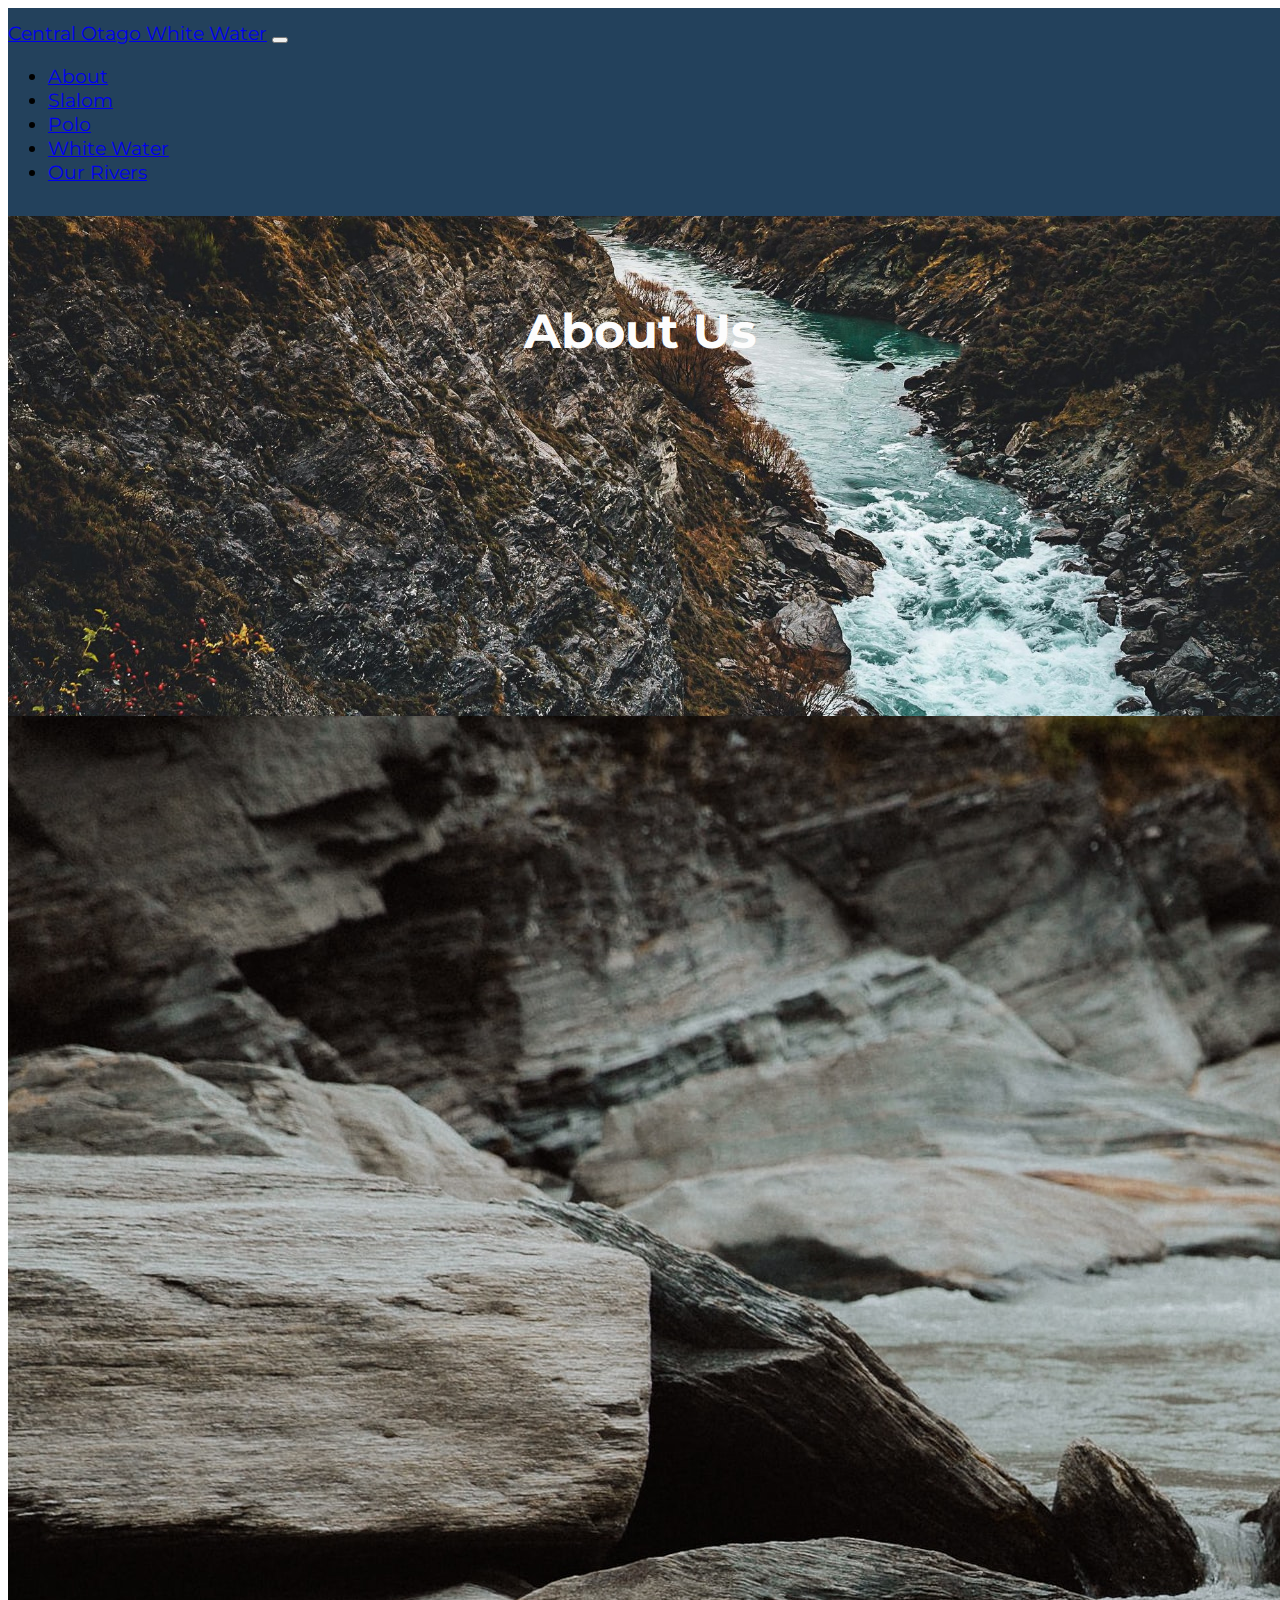
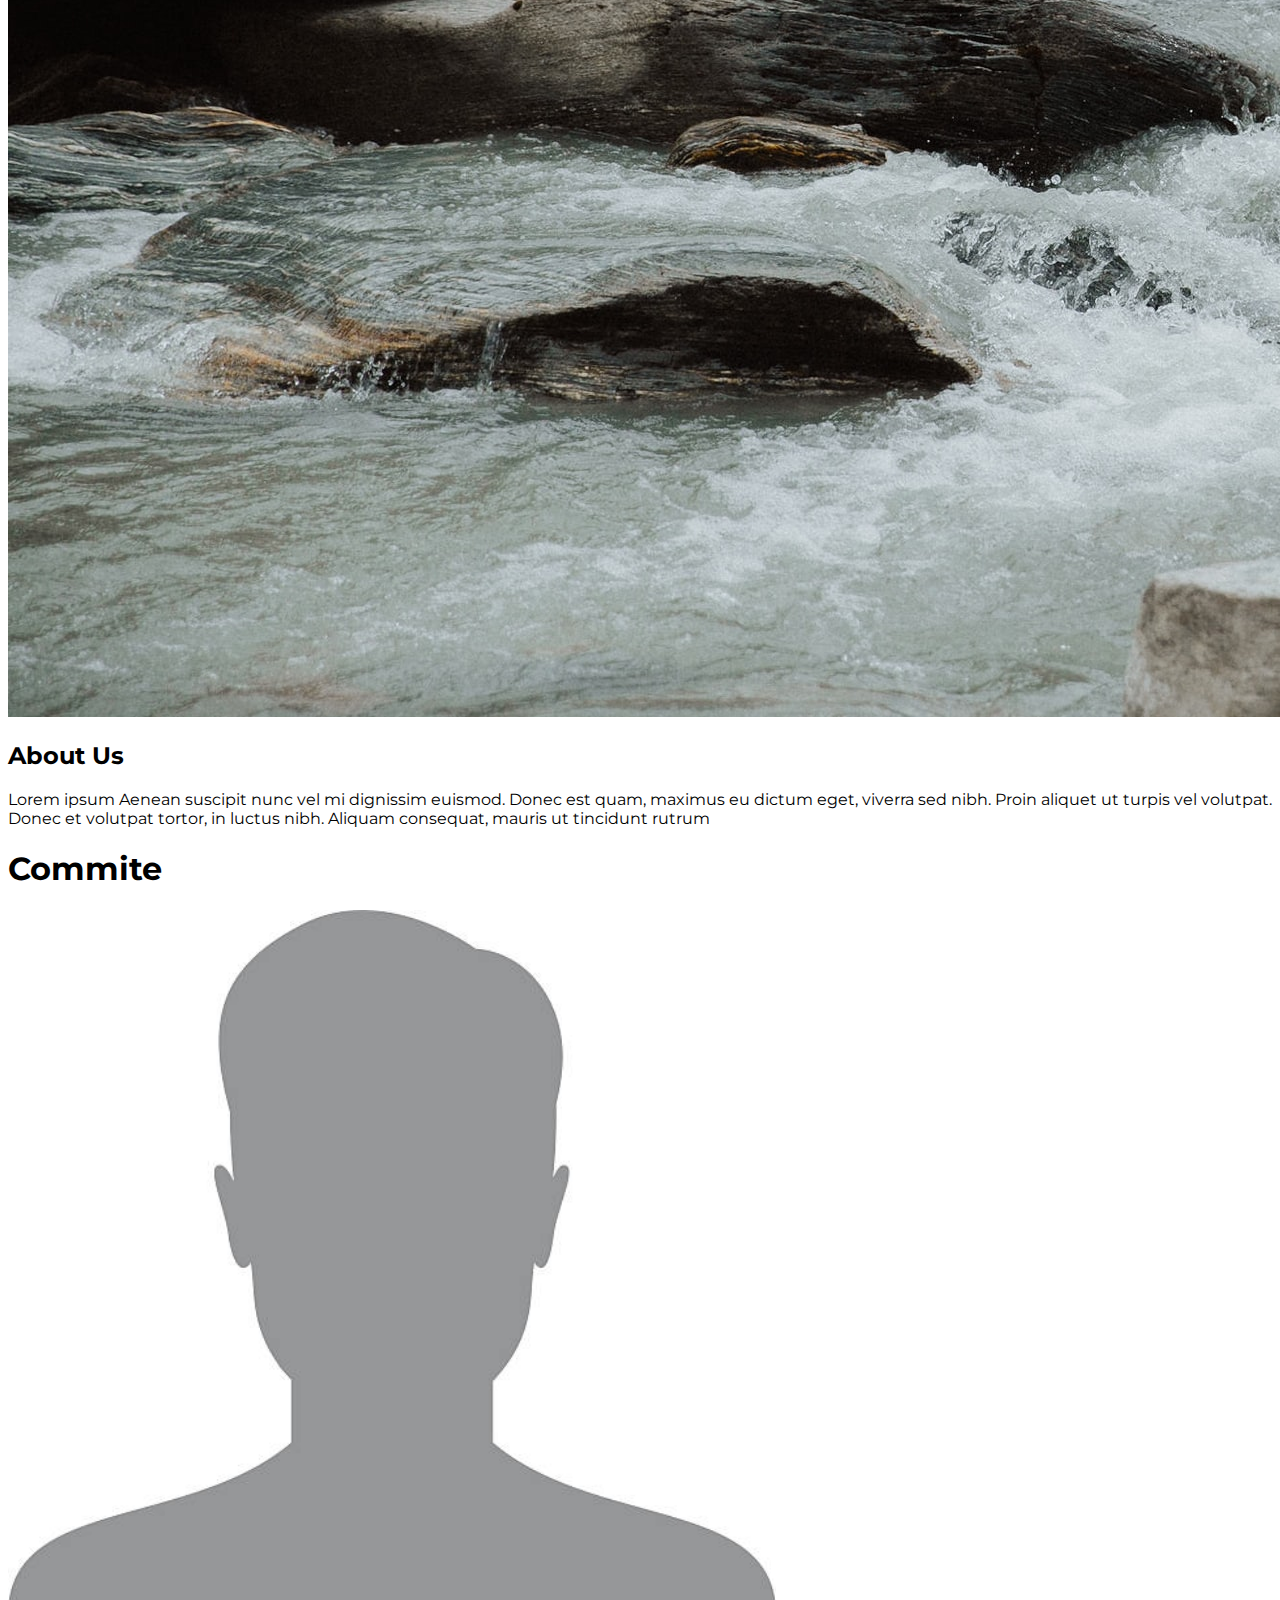
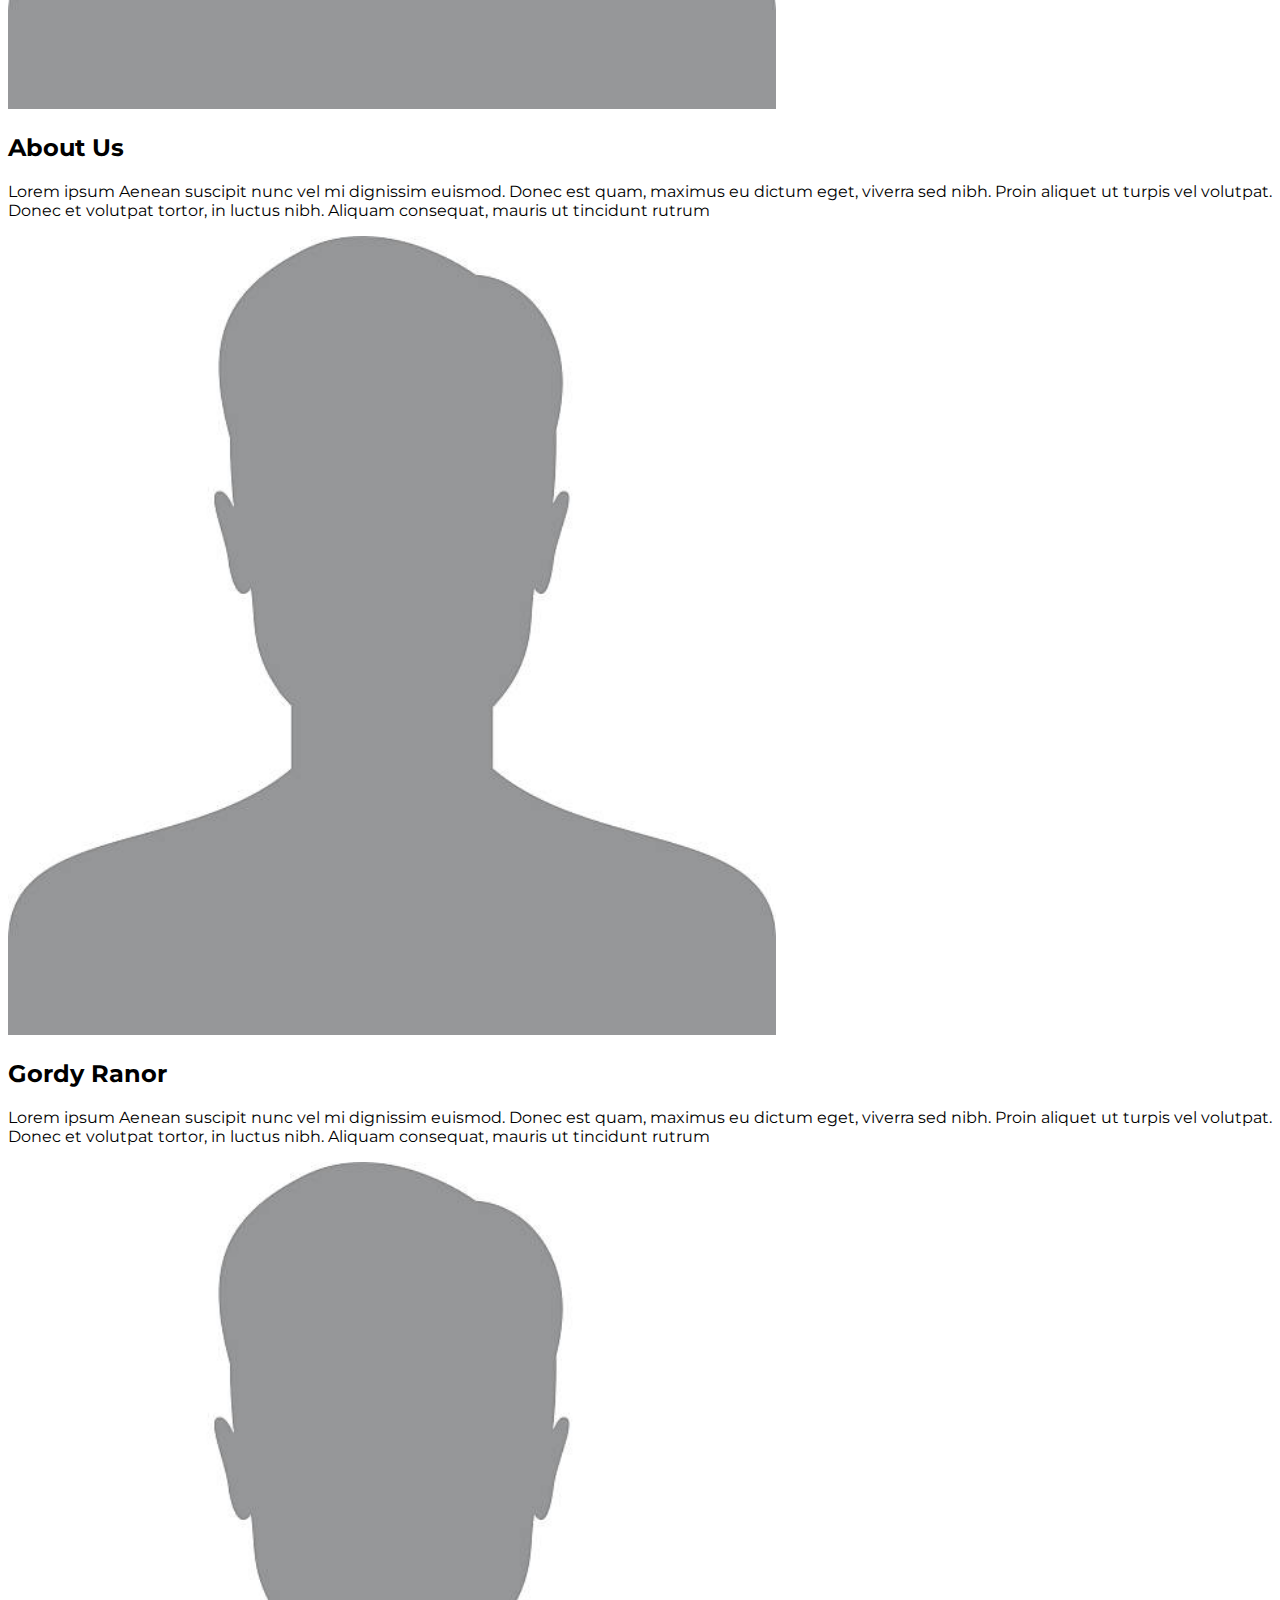
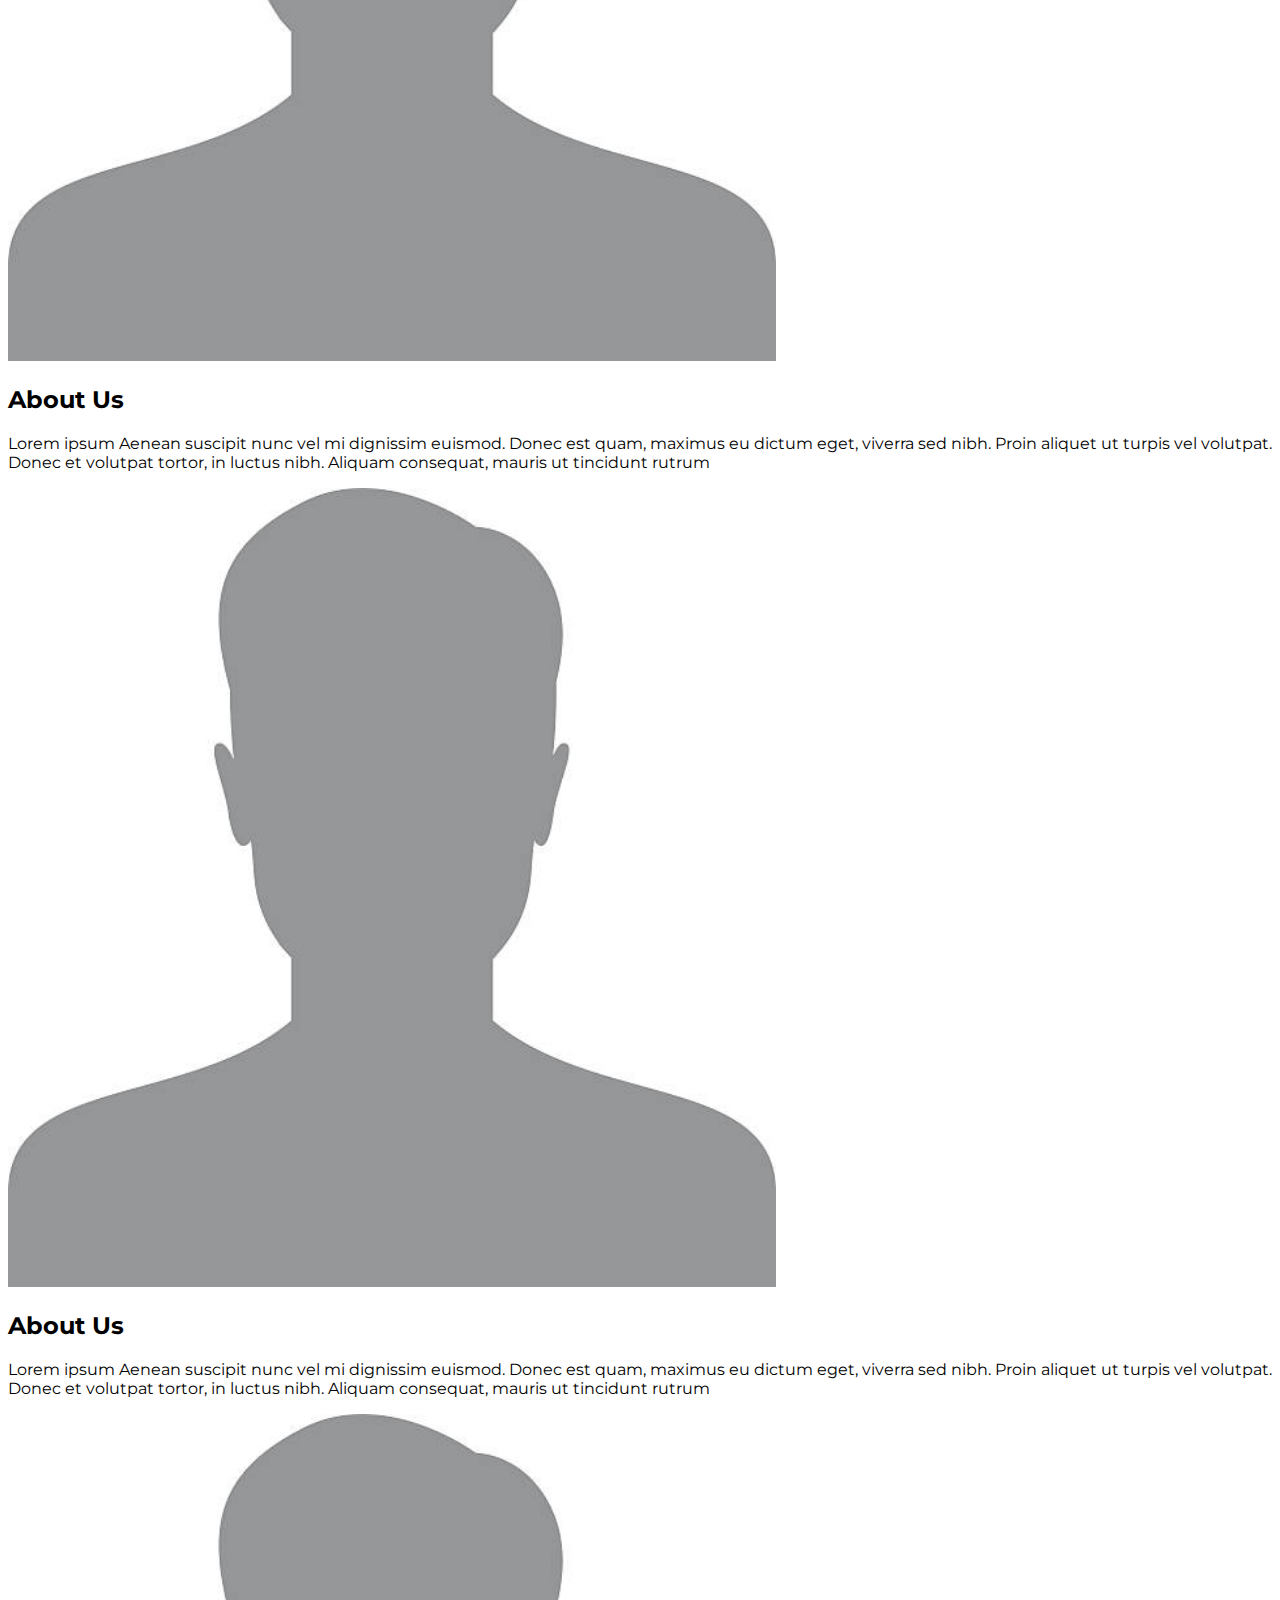
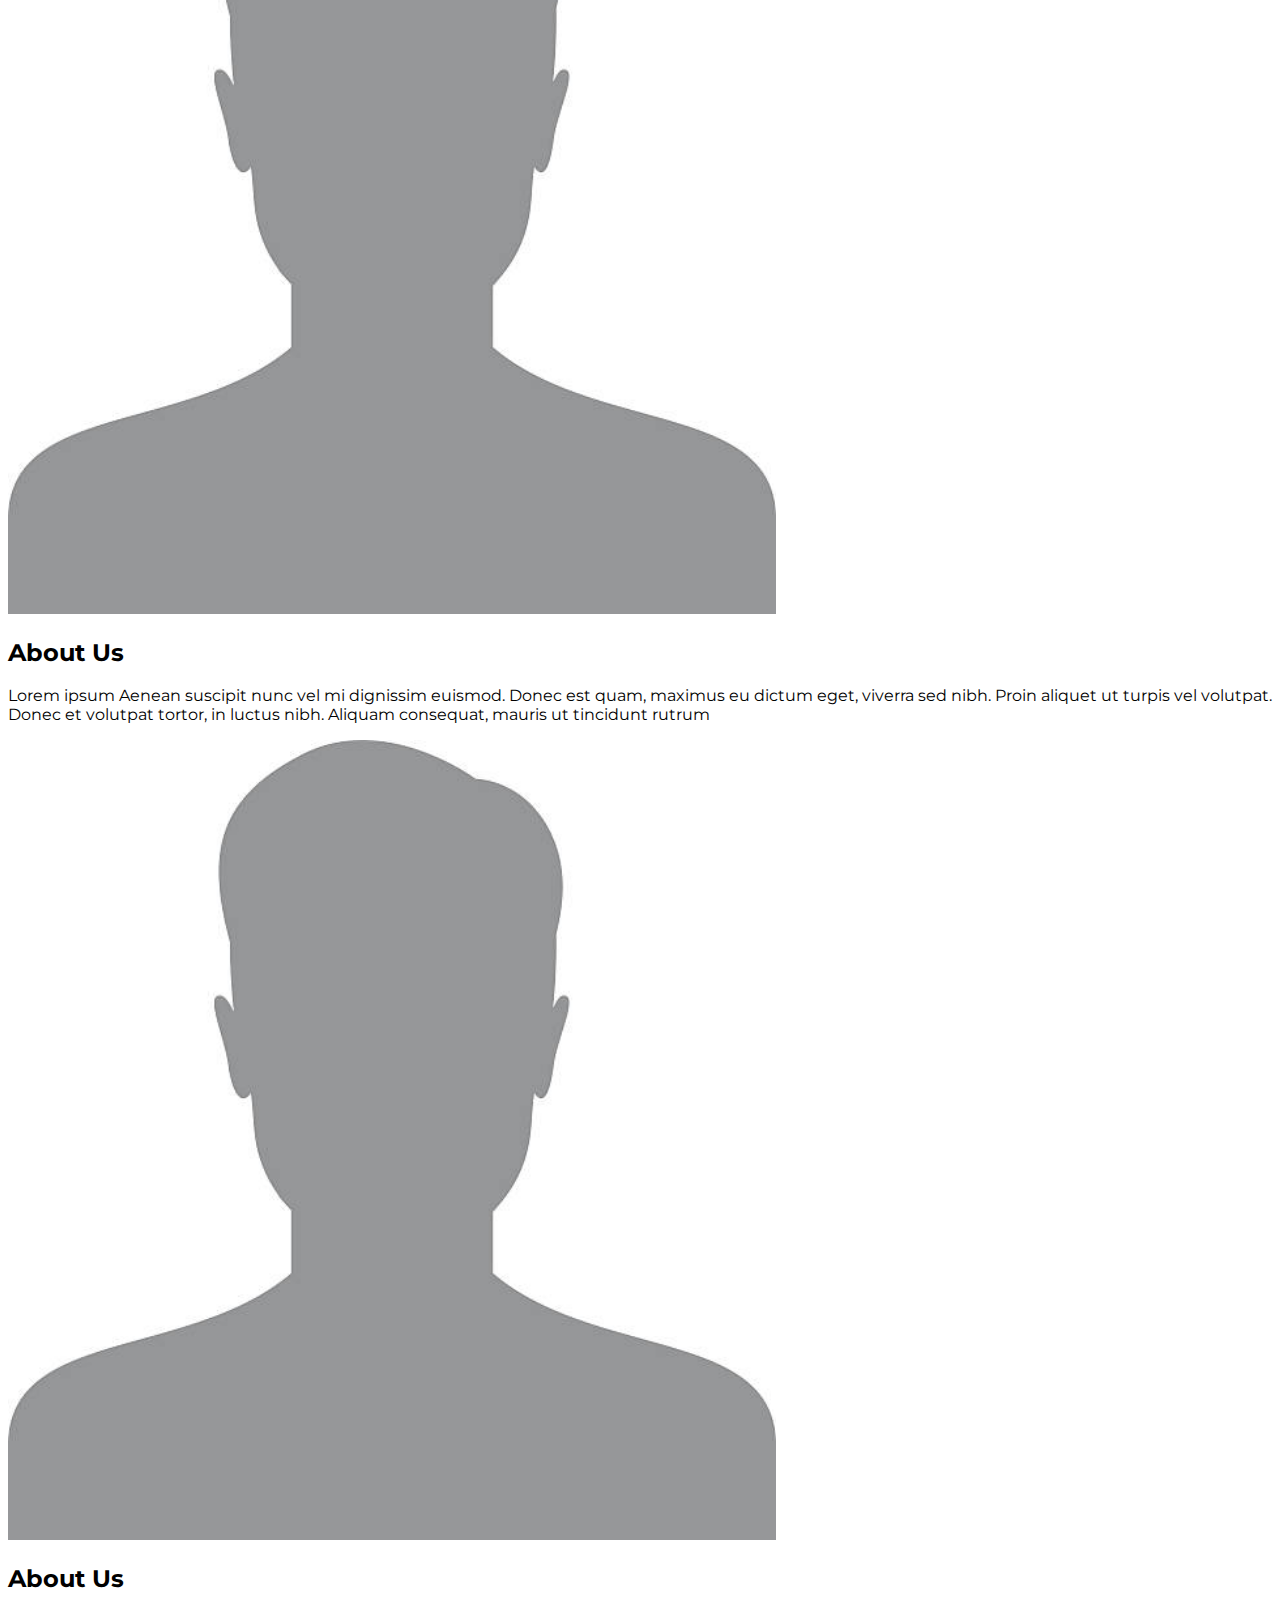
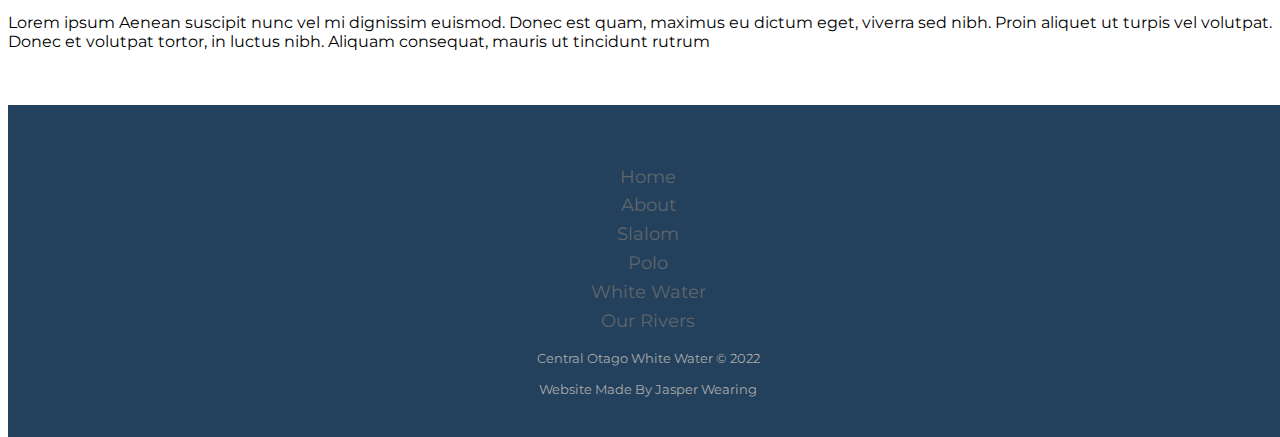
==== Pages/about.html @ f2e1f10a "Initial commit" ====
<!DOCTYPE html>
<html lang="en">
<head>
    <meta charset="UTF-8">
    <meta http-equiv="X-UA-Compatible" content="IE=edge">
    <meta name="viewport" content="width=device-width, initial-scale=1.0">
    <link href="https://cdn.jsdelivr.net/npm/bootstrap@5.1.3/dist/css/bootstrap.min.css" rel="stylesheet" integrity="sha384-1BmE4kWBq78iYhFldvKuhfTAU6auU8tT94WrHftjDbrCEXSU1oBoqyl2QvZ6jIW3" crossorigin="anonymous">
    <link rel="stylesheet" href="../Style.css">
    <title>Central Otago White Water</title>
</head>
<body>
    <!-- Navbar -->
    <nav class="navbar navbar-expand-lg navbar-dark py-3 fixed-top">
        <div class="container">
          <a href="../index.html" class="navbar-brand">Central Otago White Water</a>
  
          <button
            class="navbar-toggler"
            type="button"
            data-bs-toggle="collapse"
            data-bs-target="#navmenu"
          >
            <span class="navbar-toggler-icon"></span>
          </button>
  
          <div class="collapse navbar-collapse" id="navmenu">
            <ul class="navbar-nav ms-auto">
              <li class="nav-item">
                <a href="about.html" class="nav-link">About</a>
              </li>
              <li class="nav-item">
                <a href="slalom.html" class="nav-link">Slalom</a>
              </li>
              <li class="nav-item">
                <a href="polo.html" class="nav-link">Polo</a>
              </li>
              <li class="nav-item">
                <a href="whitewater.html" class="nav-link">White Water</a>
              </li>
              <li class="nav-item">
                <a href="rivers.html" class="nav-link">Our Rivers</a>
              </li>
            </ul>
          </div>
        </div>
      </nav>
      <section>
        <div class="parallax2">
          <div class="caption2">
            <h1>About Us</h1>
          </div>
        </div>
      </section>
      <section>
        <div class="p-5">
          <div class="container">
            <div class="row align-items-center">
              <div class="col-md-6 text-center">
                <img class="img-fluid" src="/Images/Shotover.jpg" alt="">
              </div>
              <div class="col-md-6 text-center ">
                <h2>About Us</h2>
                <p class="lead">Lorem ipsum  Aenean suscipit nunc vel mi dignissim euismod. Donec est quam, maximus eu dictum eget, viverra sed nibh. Proin aliquet ut turpis vel volutpat. Donec et volutpat tortor, in luctus nibh. Aliquam consequat, mauris ut tincidunt rutrum
              </div>
            </div>
          </div>
        </div>
      </section>
      <section>
        <div class="p-5">
          <h1 class="text-center">Commite
          </h1>
        </div>
        <div class="p-5">
          <div class="container">
            <div class="row align-items-center">
              <div class="col-md-6 text-center">
                <img class="img-fluid About-Image" src="/Images/BlankProfileImage.jpg" alt="">
              </div>
              <div class="col-md-6 text-center">
                <h2>About Us</h2>
                <p class="lead">Lorem ipsum  Aenean suscipit nunc vel mi dignissim euismod. Donec est quam, maximus eu dictum eget, viverra sed nibh. Proin aliquet ut turpis vel volutpat. Donec et volutpat tortor, in luctus nibh. Aliquam consequat, mauris ut tincidunt rutrum
              </div>
            </div>
          </div>
        </div>
        <div class="p-5">
          <div class="container">
            <div class="row align-items-center">
              <div class="col-md-6 text-center">
                <img class="img-fluid About-Image" src="/Images/BlankProfileImage.jpg" alt="">
              </div>
              <div class="col-md-6 text-center">
                <h2>Gordy Ranor</h2>
                <p class="lead">Lorem ipsum  Aenean suscipit nunc vel mi dignissim euismod. Donec est quam, maximus eu dictum eget, viverra sed nibh. Proin aliquet ut turpis vel volutpat. Donec et volutpat tortor, in luctus nibh. Aliquam consequat, mauris ut tincidunt rutrum
              </div>
            </div>
          </div>
        </div>
        <div class="p-5">
          <div class="container">
            <div class="row align-items-center">
              <div class="col-md-6 text-center">
                <img class="img-fluid About-Image" src="/Images/BlankProfileImage.jpg" alt="">
              </div>
              <div class="col-md-6 text-center">
                <h2>About Us</h2>
                <p class="lead">Lorem ipsum  Aenean suscipit nunc vel mi dignissim euismod. Donec est quam, maximus eu dictum eget, viverra sed nibh. Proin aliquet ut turpis vel volutpat. Donec et volutpat tortor, in luctus nibh. Aliquam consequat, mauris ut tincidunt rutrum
              </div>
            </div>
          </div>
        </div>
        <div class="p-5">
          <div class="container">
            <div class="row align-items-center">
              <div class="col-md-6 text-center">
                <img class="img-fluid About-Image" src="/Images/BlankProfileImage.jpg" alt="">
              </div>
              <div class="col-md-6 text-center">
                <h2>About Us</h2>
                <p class="lead">Lorem ipsum  Aenean suscipit nunc vel mi dignissim euismod. Donec est quam, maximus eu dictum eget, viverra sed nibh. Proin aliquet ut turpis vel volutpat. Donec et volutpat tortor, in luctus nibh. Aliquam consequat, mauris ut tincidunt rutrum
              </div>
            </div>
          </div>
        </div>
        <div class="p-5">
          <div class="container">
            <div class="row align-items-center">
              <div class="col-md-6 text-center">
                <img class="img-fluid About-Image" src="/Images/BlankProfileImage.jpg" alt="">
              </div>
              <div class="col-md-6 text-center">
                <h2>About Us</h2>
                <p class="lead">Lorem ipsum  Aenean suscipit nunc vel mi dignissim euismod. Donec est quam, maximus eu dictum eget, viverra sed nibh. Proin aliquet ut turpis vel volutpat. Donec et volutpat tortor, in luctus nibh. Aliquam consequat, mauris ut tincidunt rutrum
              </div>
            </div>
          </div>
        </div>
        <div class="p-5">
          <div class="container">
            <div class="row align-items-center">
              <div class="col-md-6 text-center">
                <img class="img-fluid About-Image" src="/Images/BlankProfileImage.jpg" alt="">
              </div>
              <div class="col-md-6 text-center">
                <h2>About Us</h2>
                <p class="lead">Lorem ipsum  Aenean suscipit nunc vel mi dignissim euismod. Donec est quam, maximus eu dictum eget, viverra sed nibh. Proin aliquet ut turpis vel volutpat. Donec et volutpat tortor, in luctus nibh. Aliquam consequat, mauris ut tincidunt rutrum
              </div>
            </div>
          </div>
        </div>

      </section>


      <br><br>
      <div class="footer-basic">
        <footer>
            <ul class="list-inline">
                <li class="list-inline-item"><a href="../index.html">Home</a></li>
                <li class="list-inline-item"><a href="about.html">About</a></li>
                <li class="list-inline-item"><a href="slalom.html">Slalom</a></li>
                <li class="list-inline-item"><a href="polo.html">Polo</a></li>
                <li class="list-inline-item"><a href="whitewater.html">White Water</a></li>
                <li class="list-inline-item"><a href="rivers.html">Our Rivers</a></li>
            </ul>
            <p class="copyright">Central Otago White Water © 2022</p>
            <p class="copyright"> Website Made By Jasper Wearing</p>
        </footer>
    </div>
    <script src="https://cdn.jsdelivr.net/npm/bootstrap@5.1.3/dist/js/bootstrap.bundle.min.js" integrity="sha384-ka7Sk0Gln4gmtz2MlQnikT1wXgYsOg+OMhuP+IlRH9sENBO0LRn5q+8nbTov4+1p" crossorigin="anonymous"></script>


</body>
</html>
---- Style.css ----
@import url('https://fonts.googleapis.com/css2?family=Montserrat&display=swap');
*{
    font-family: 'Montserrat', sans-serif;

}
html,
body{
  height: 100%;
  width: 100%;
}

.navbar{
  background-color: #23415c;
  padding: 1% 0;
  font-size: 1.2em;
}
.parallax {
  background-image: url("Images/HomeScreen.jpg");
  min-height: 800px;
  background-attachment: fixed;
  background-position: center;
  background-repeat: no-repeat;
  background-size: cover;
}
.parallax2 {
  background-image: url("Images/NevisBluf.jpg");
  min-height: 500px;
  background-attachment: fixed;
  background-position: center;
  background-repeat: no-repeat;
  background-size: cover;
}
.caption {
  position: absolute;
  left: 0;
  top: 50%;
  width: 100%;
  text-align: center;
  color: rgb(224, 224, 224);
  font-weight: 900;
  font-size: 1.5em;
}
.caption2 {
  position: absolute;
  left: 0;
  top: 30%;
  width: 100%;
  text-align: center;
  color: rgb(252, 252, 252);
  font-weight: 800;
  font-size: 1.5em;
}
.parallax-small {
  background-image: url("Images/Scroll4.jpg");
  min-height: 400px;
  background-attachment: fixed;
  background-position: center;
  background-repeat: no-repeat;
  background-size: cover;
  
}
.parallax-our-rivers {
  background-image: url("Images/OurRivers_Paralax.jpg");
  min-height: 500px;
  background-attachment: fixed;
  background-position: center;
  background-repeat: no-repeat;
  background-size: cover;
  
}
.caption-our-rivers {
  position: absolute;
  left: 0;
  top: 30%;
  width: 100%;
  text-align: center;
  color: rgb(252, 252, 252);
  font-weight: 800;
  font-size: 1.5em;
}
.padding-b{
  padding: 50px;
  margin-top: 30px;
}
@media screen and (max-width: 992px) {
  .img-space{
    margin: 20px;
  }
}
.About-Image{
  width: 60%;
  height: auto;
}
.Polo-text{
  color: #e6e3e3;
  font-size: 40px;
  font-weight: 500;
}
.img-hover:hover{
  opacity: 85%;
}
.Google-form{
  width: 100%;
  height: 500px;
}
.Downloads{
  text-decoration: none;
}
.Downloads:hover{
  text-decoration: underline;
}
.footer-basic {
    padding:40px 0;
    background-color:#ffffff;
    color:#707070;
    background-color: #23415c;
  }
  
  .footer-basic ul {
    padding:0;
    list-style:none;
    text-align:center;
    font-size:18px;
    line-height:1.6;
    margin-bottom:0;
  }
  
  .footer-basic li {
    padding:0 10px;
  }
  
  .footer-basic ul a {
    color:inherit;
    text-decoration:none;
    opacity:0.8;
  }
  
  .footer-basic ul a:hover {
    opacity:1;
  }
  
  .footer-basic .copyright {
    margin-top:15px;
    text-align:center;
    font-size:13px;
    color:#aaa;
    margin-bottom:0;
  }
.river-img-text{
  color: #ffffff;
  font-size: 30px;
  font-weight: 300;
}
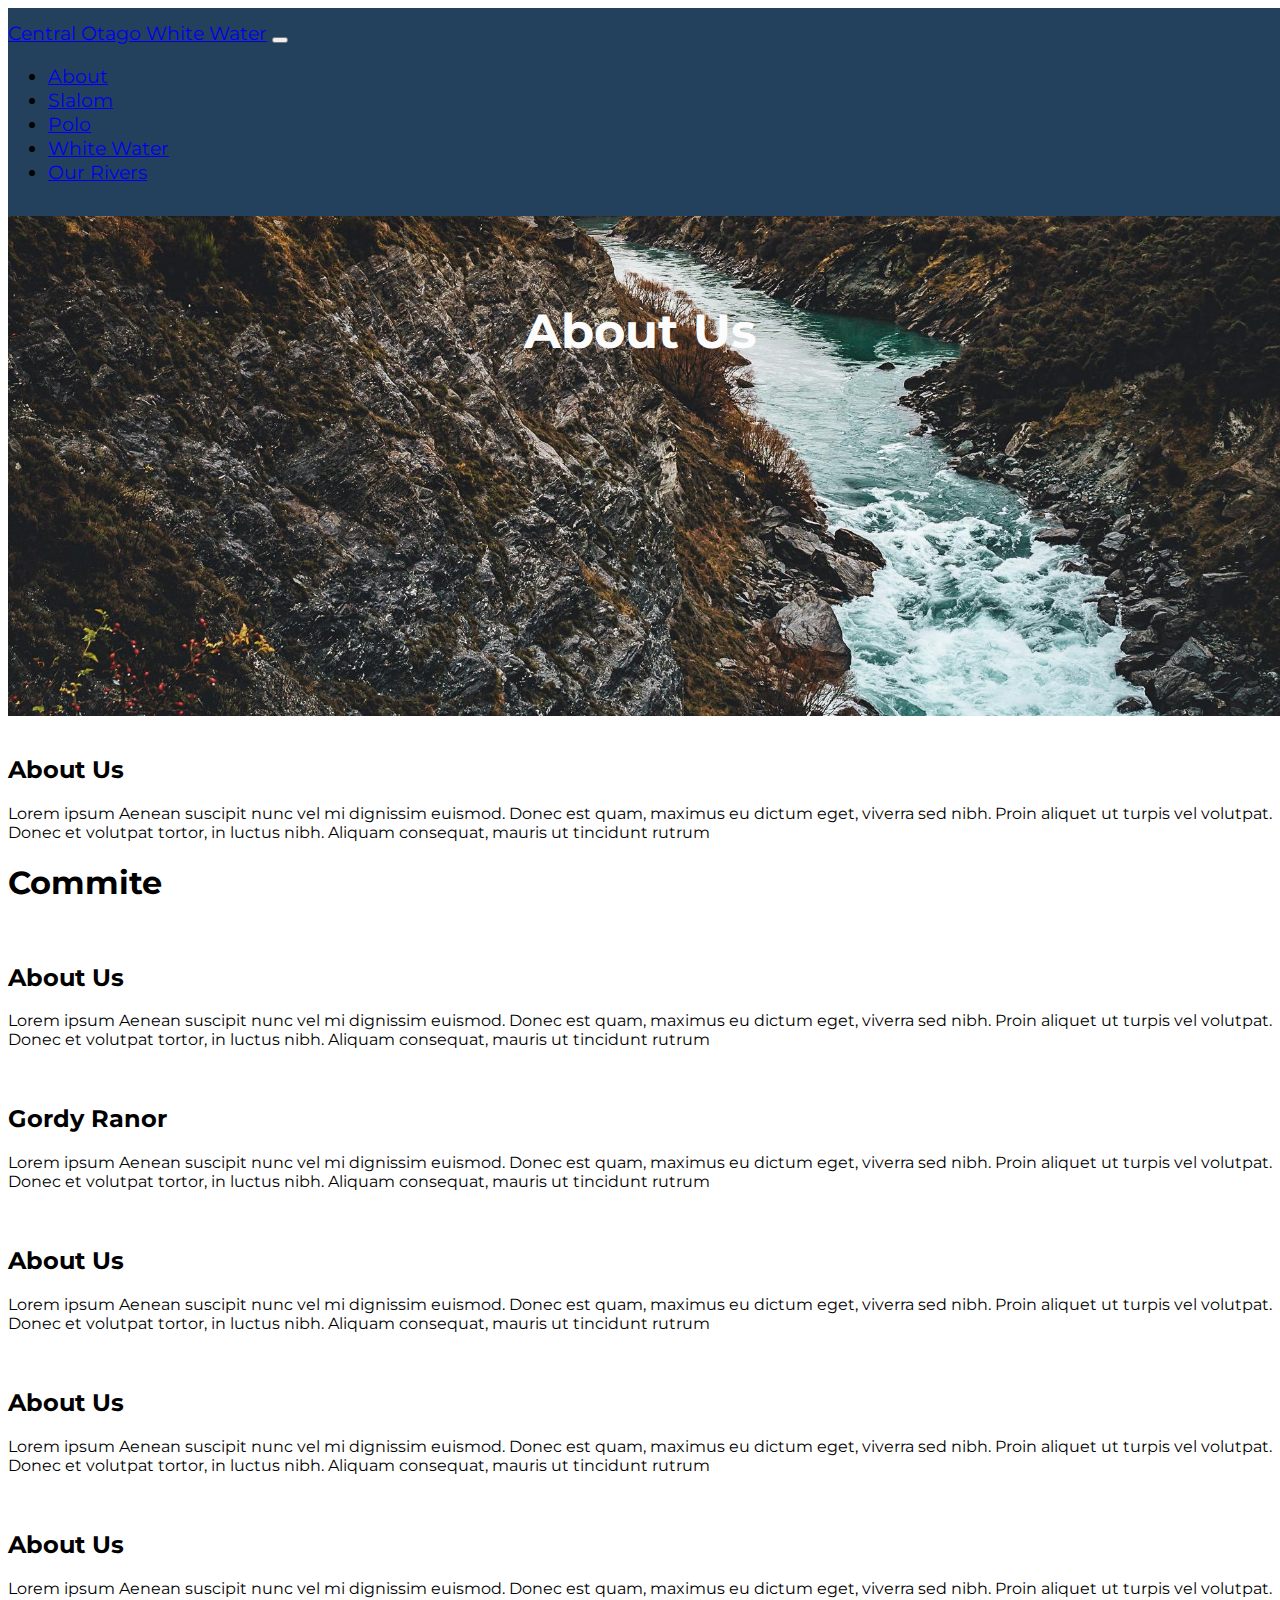
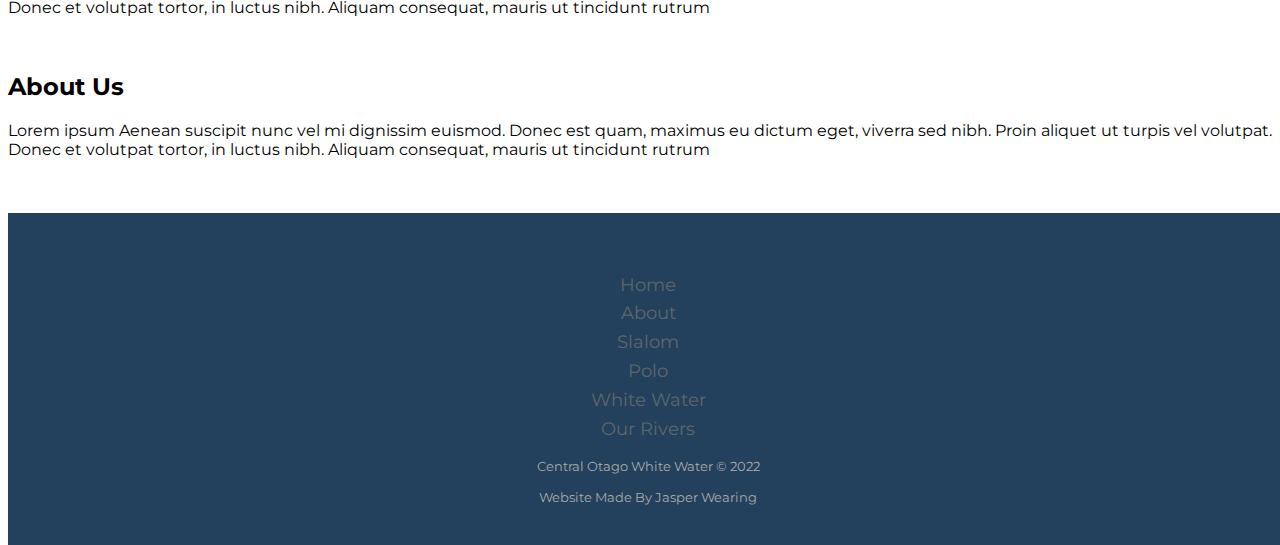
==== commit a803a25a: "Fixing the images" ====
--- a/Pages/about.html
+++ b/Pages/about.html
@@ -56,7 +56,7 @@
           <div class="container">
             <div class="row align-items-center">
               <div class="col-md-6 text-center">
-                <img class="img-fluid" src="/Images/Shotover.jpg" alt="">
+                <img class="img-fluid" src="Images/Shotover.jpg" alt="">
               </div>
               <div class="col-md-6 text-center ">
                 <h2>About Us</h2>
@@ -75,7 +75,7 @@
           <div class="container">
             <div class="row align-items-center">
               <div class="col-md-6 text-center">
-                <img class="img-fluid About-Image" src="/Images/BlankProfileImage.jpg" alt="">
+                <img class="img-fluid About-Image" src="Images/BlankProfileImage.jpg" alt="">
               </div>
               <div class="col-md-6 text-center">
                 <h2>About Us</h2>
@@ -88,7 +88,7 @@
           <div class="container">
             <div class="row align-items-center">
               <div class="col-md-6 text-center">
-                <img class="img-fluid About-Image" src="/Images/BlankProfileImage.jpg" alt="">
+                <img class="img-fluid About-Image" src="Images/BlankProfileImage.jpg" alt="">
               </div>
               <div class="col-md-6 text-center">
                 <h2>Gordy Ranor</h2>
@@ -101,7 +101,7 @@
           <div class="container">
             <div class="row align-items-center">
               <div class="col-md-6 text-center">
-                <img class="img-fluid About-Image" src="/Images/BlankProfileImage.jpg" alt="">
+                <img class="img-fluid About-Image" src="Images/BlankProfileImage.jpg" alt="">
               </div>
               <div class="col-md-6 text-center">
                 <h2>About Us</h2>
@@ -114,7 +114,7 @@
           <div class="container">
             <div class="row align-items-center">
               <div class="col-md-6 text-center">
-                <img class="img-fluid About-Image" src="/Images/BlankProfileImage.jpg" alt="">
+                <img class="img-fluid About-Image" src="Images/BlankProfileImage.jpg" alt="">
               </div>
               <div class="col-md-6 text-center">
                 <h2>About Us</h2>
@@ -127,7 +127,7 @@
           <div class="container">
             <div class="row align-items-center">
               <div class="col-md-6 text-center">
-                <img class="img-fluid About-Image" src="/Images/BlankProfileImage.jpg" alt="">
+                <img class="img-fluid About-Image" src="Images/BlankProfileImage.jpg" alt="">
               </div>
               <div class="col-md-6 text-center">
                 <h2>About Us</h2>
@@ -140,7 +140,7 @@
           <div class="container">
             <div class="row align-items-center">
               <div class="col-md-6 text-center">
-                <img class="img-fluid About-Image" src="/Images/BlankProfileImage.jpg" alt="">
+                <img class="img-fluid About-Image" src="Images/BlankProfileImage.jpg" alt="">
               </div>
               <div class="col-md-6 text-center">
                 <h2>About Us</h2>
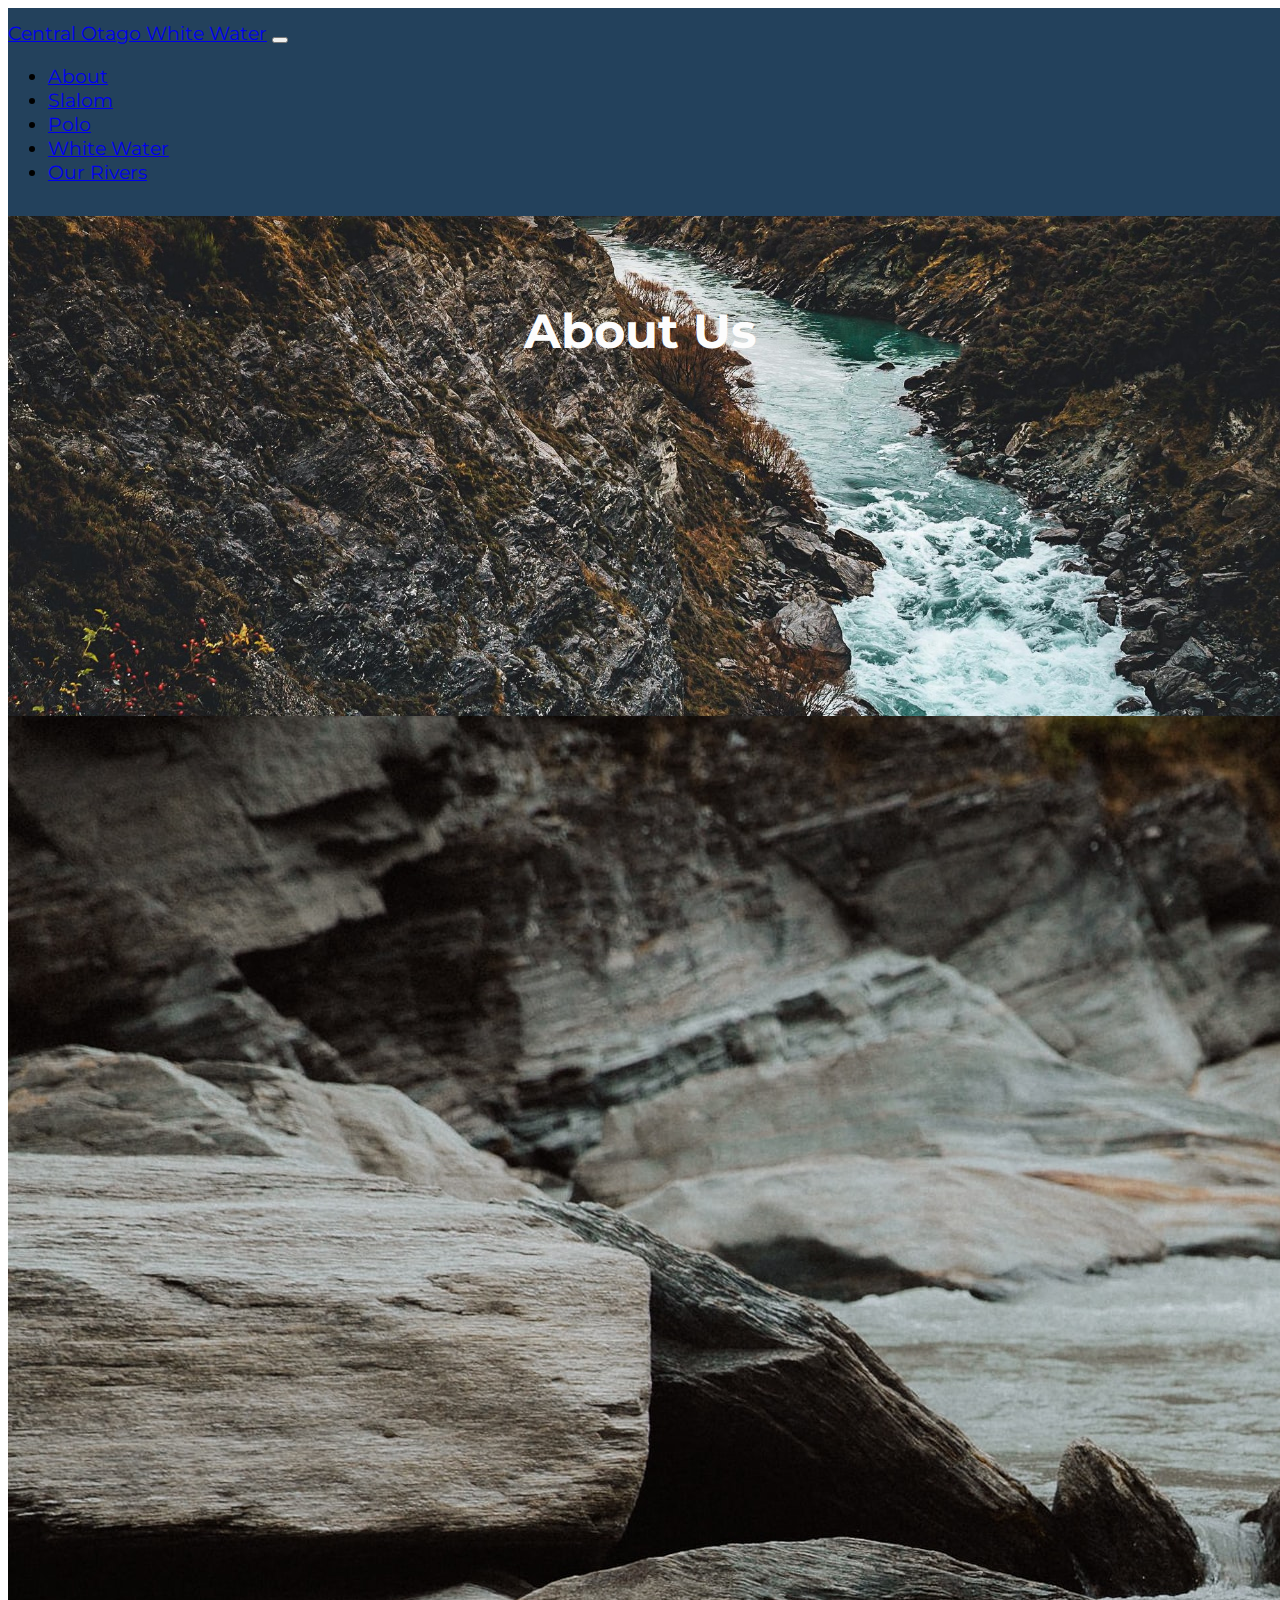
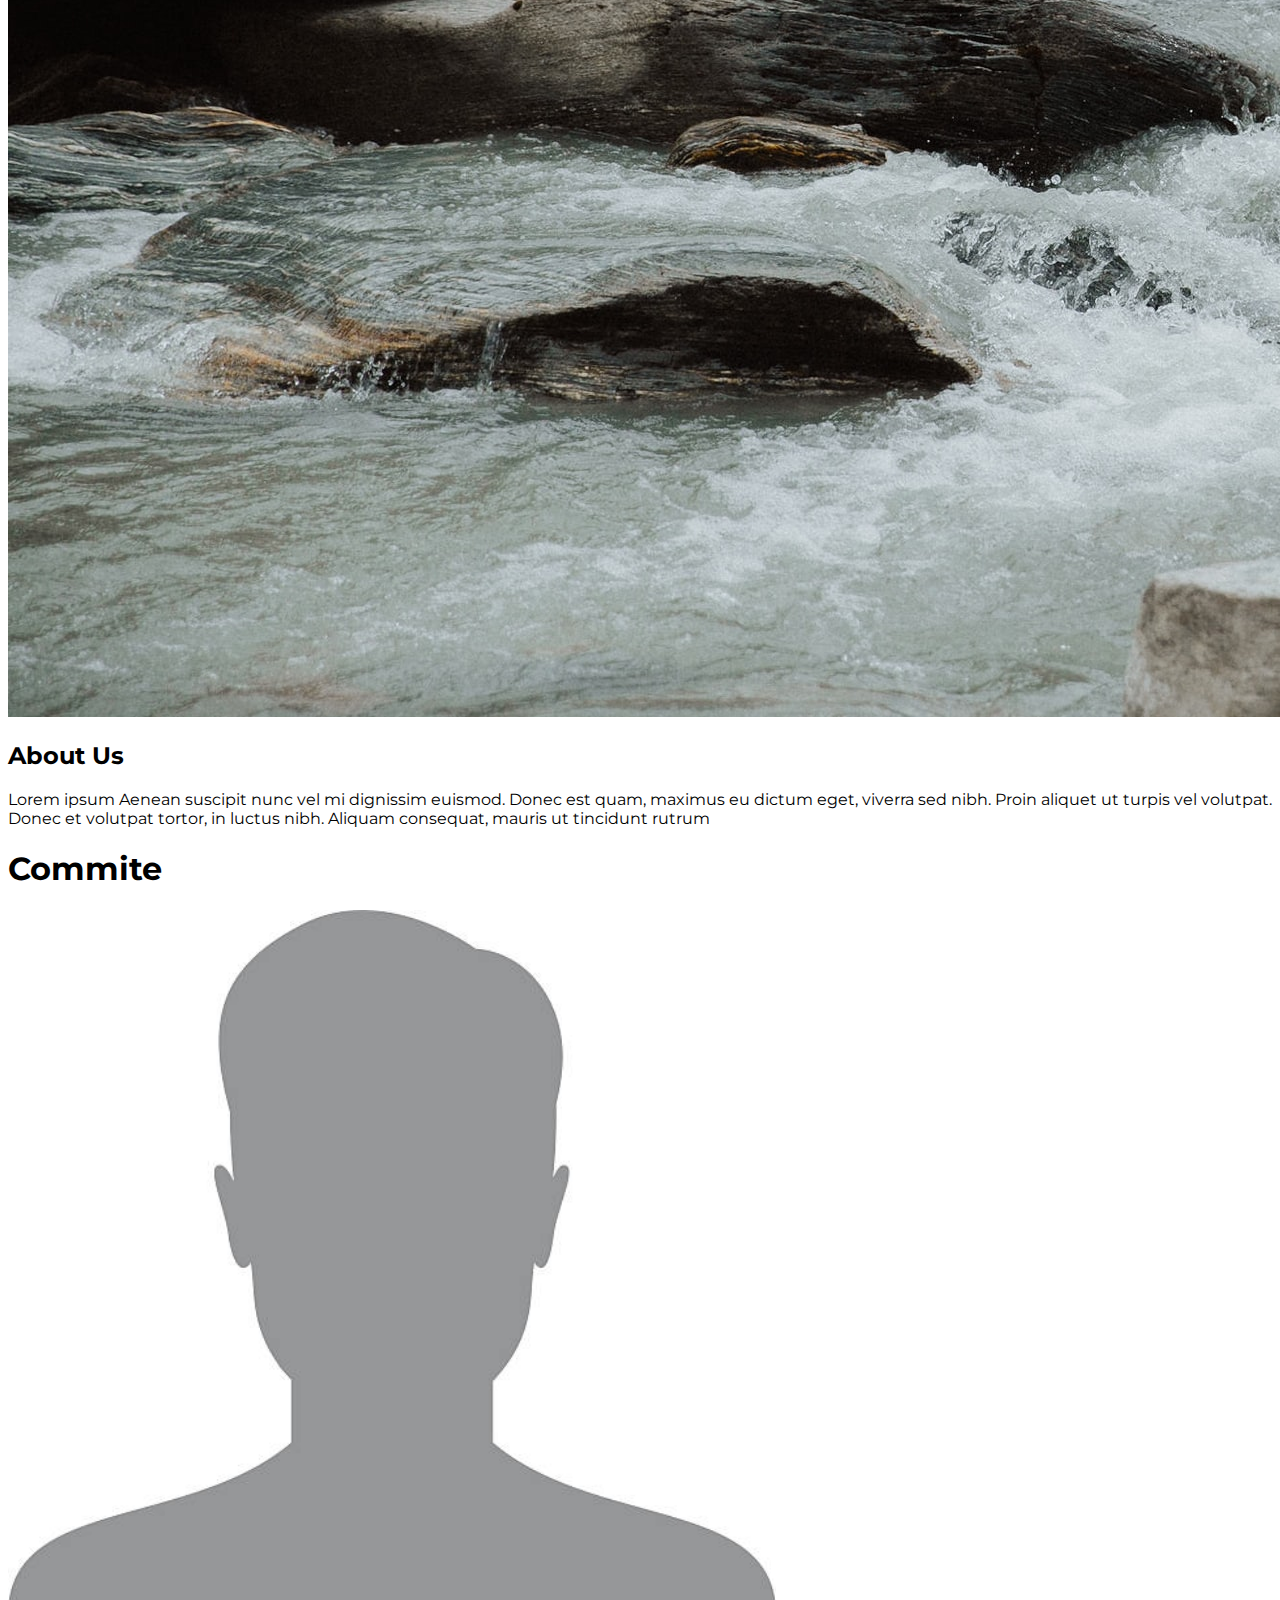
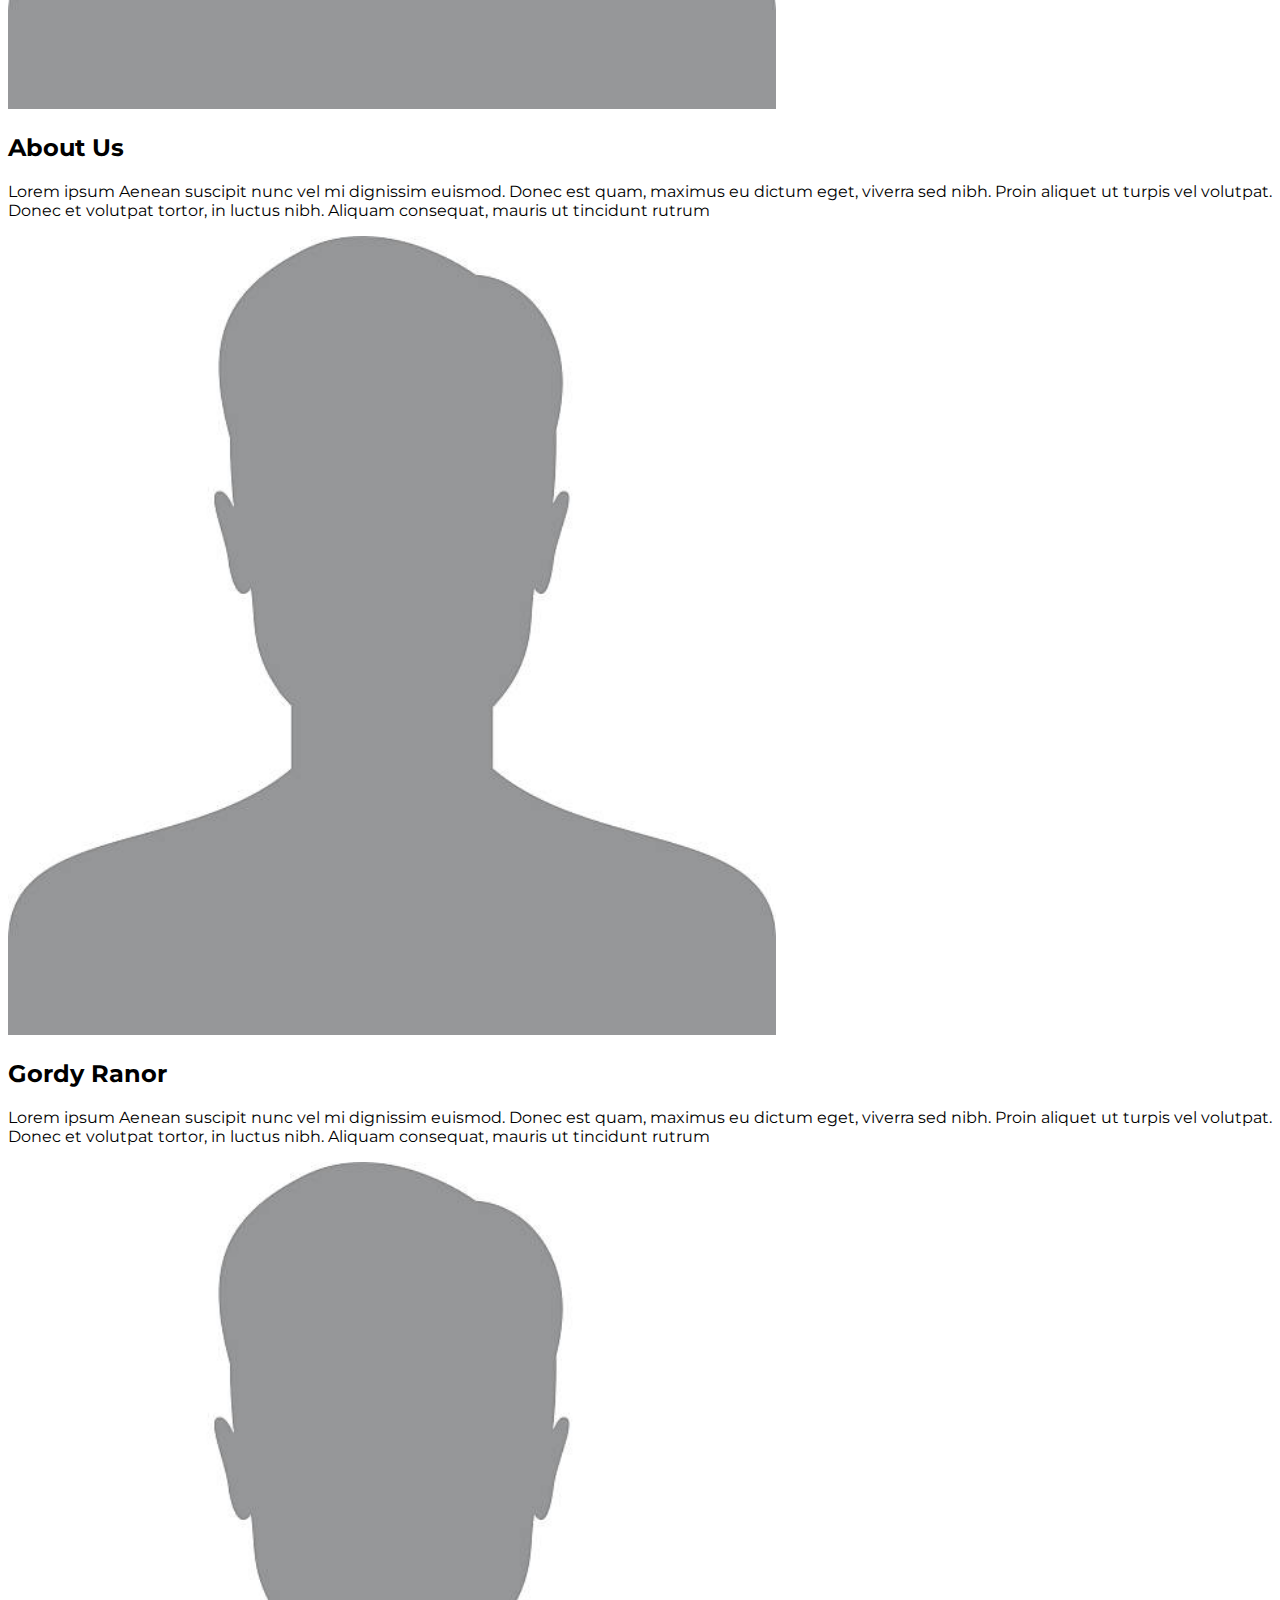
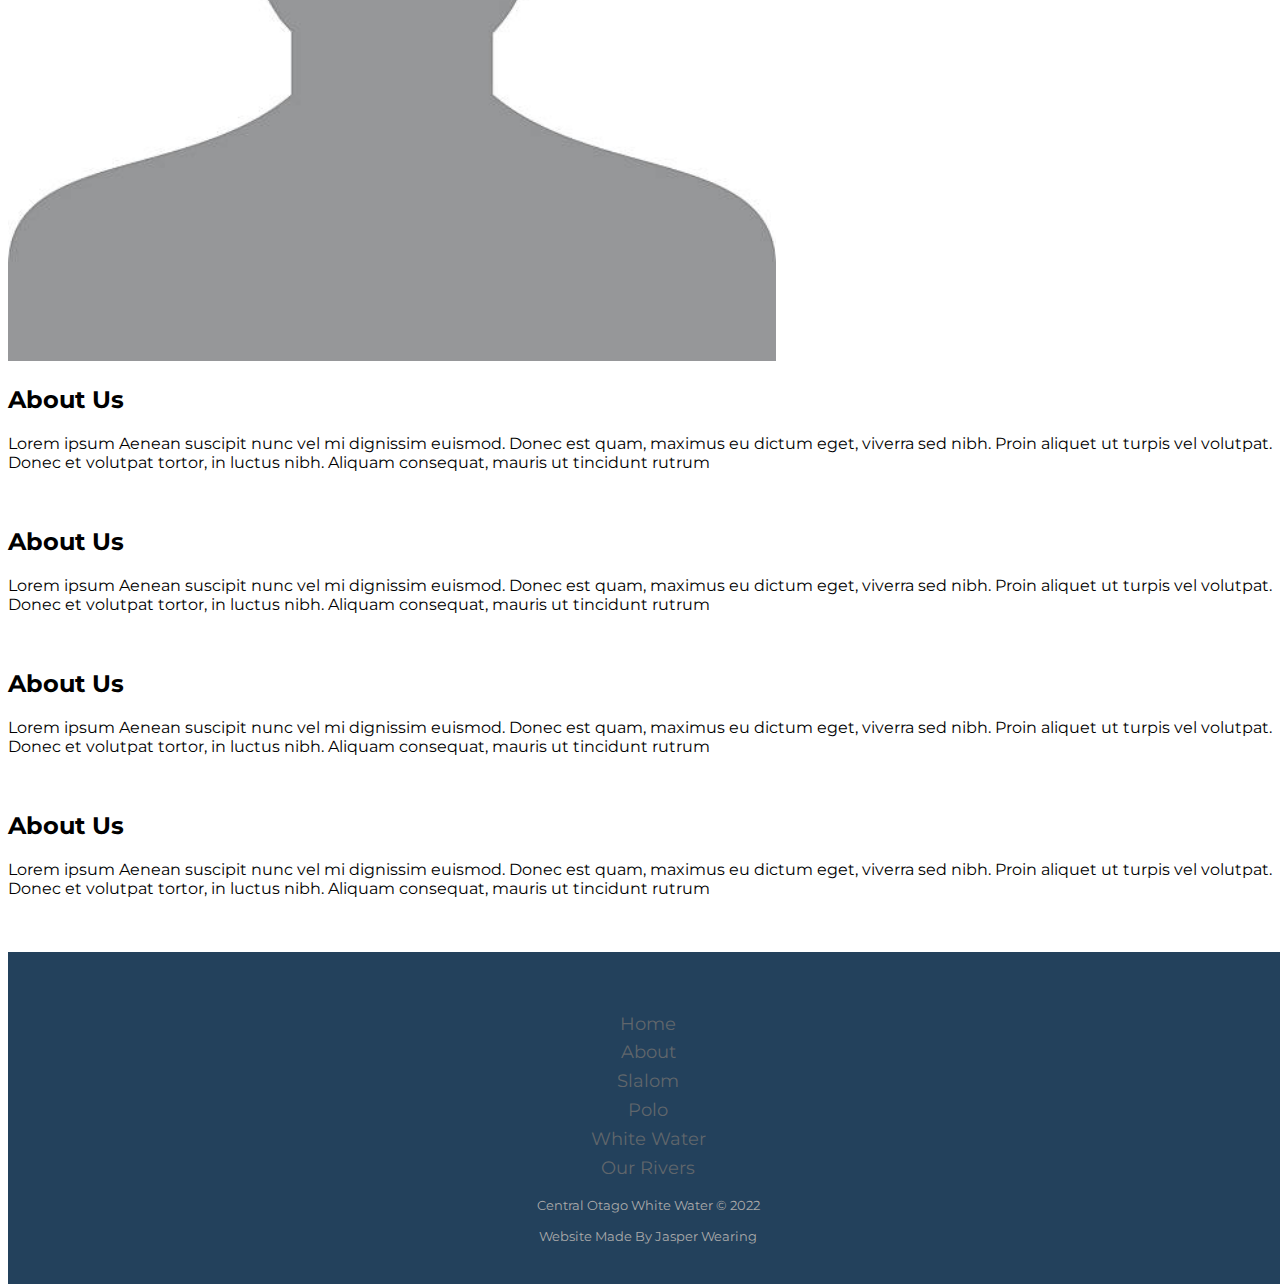
==== commit b27956f0: "Update about.html" ====
--- a/Pages/about.html
+++ b/Pages/about.html
@@ -56,7 +56,7 @@
           <div class="container">
             <div class="row align-items-center">
               <div class="col-md-6 text-center">
-                <img class="img-fluid" src="Images/Shotover.jpg" alt="">
+                <img class="img-fluid" src="../Images/Shotover.jpg" alt="">
               </div>
               <div class="col-md-6 text-center ">
                 <h2>About Us</h2>
@@ -75,7 +75,7 @@
           <div class="container">
             <div class="row align-items-center">
               <div class="col-md-6 text-center">
-                <img class="img-fluid About-Image" src="Images/BlankProfileImage.jpg" alt="">
+                <img class="img-fluid About-Image" src="../Images/BlankProfileImage.jpg" alt="">
               </div>
               <div class="col-md-6 text-center">
                 <h2>About Us</h2>
@@ -88,7 +88,7 @@
           <div class="container">
             <div class="row align-items-center">
               <div class="col-md-6 text-center">
-                <img class="img-fluid About-Image" src="Images/BlankProfileImage.jpg" alt="">
+                <img class="img-fluid About-Image" src="../Images/BlankProfileImage.jpg" alt="">
               </div>
               <div class="col-md-6 text-center">
                 <h2>Gordy Ranor</h2>
@@ -101,7 +101,7 @@
           <div class="container">
             <div class="row align-items-center">
               <div class="col-md-6 text-center">
-                <img class="img-fluid About-Image" src="Images/BlankProfileImage.jpg" alt="">
+                <img class="img-fluid About-Image" src="../Images/BlankProfileImage.jpg" alt="">
               </div>
               <div class="col-md-6 text-center">
                 <h2>About Us</h2>
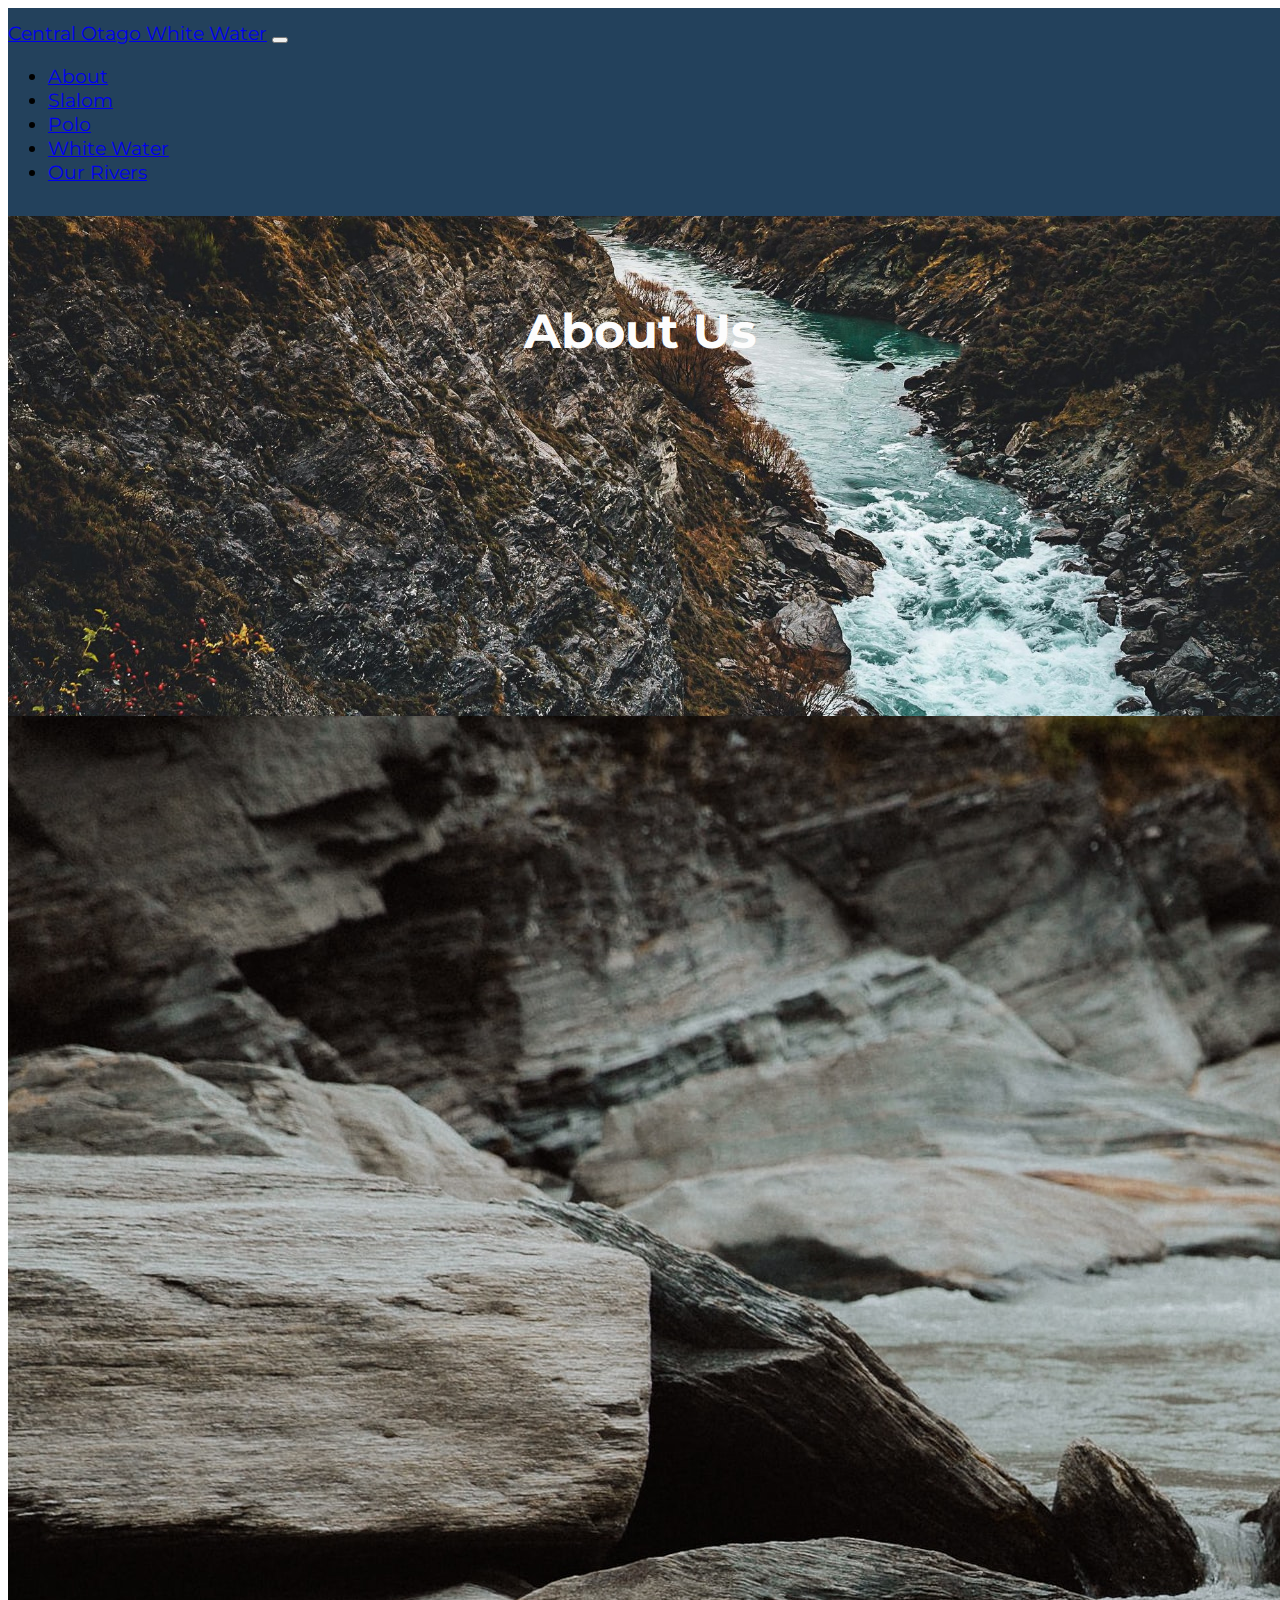
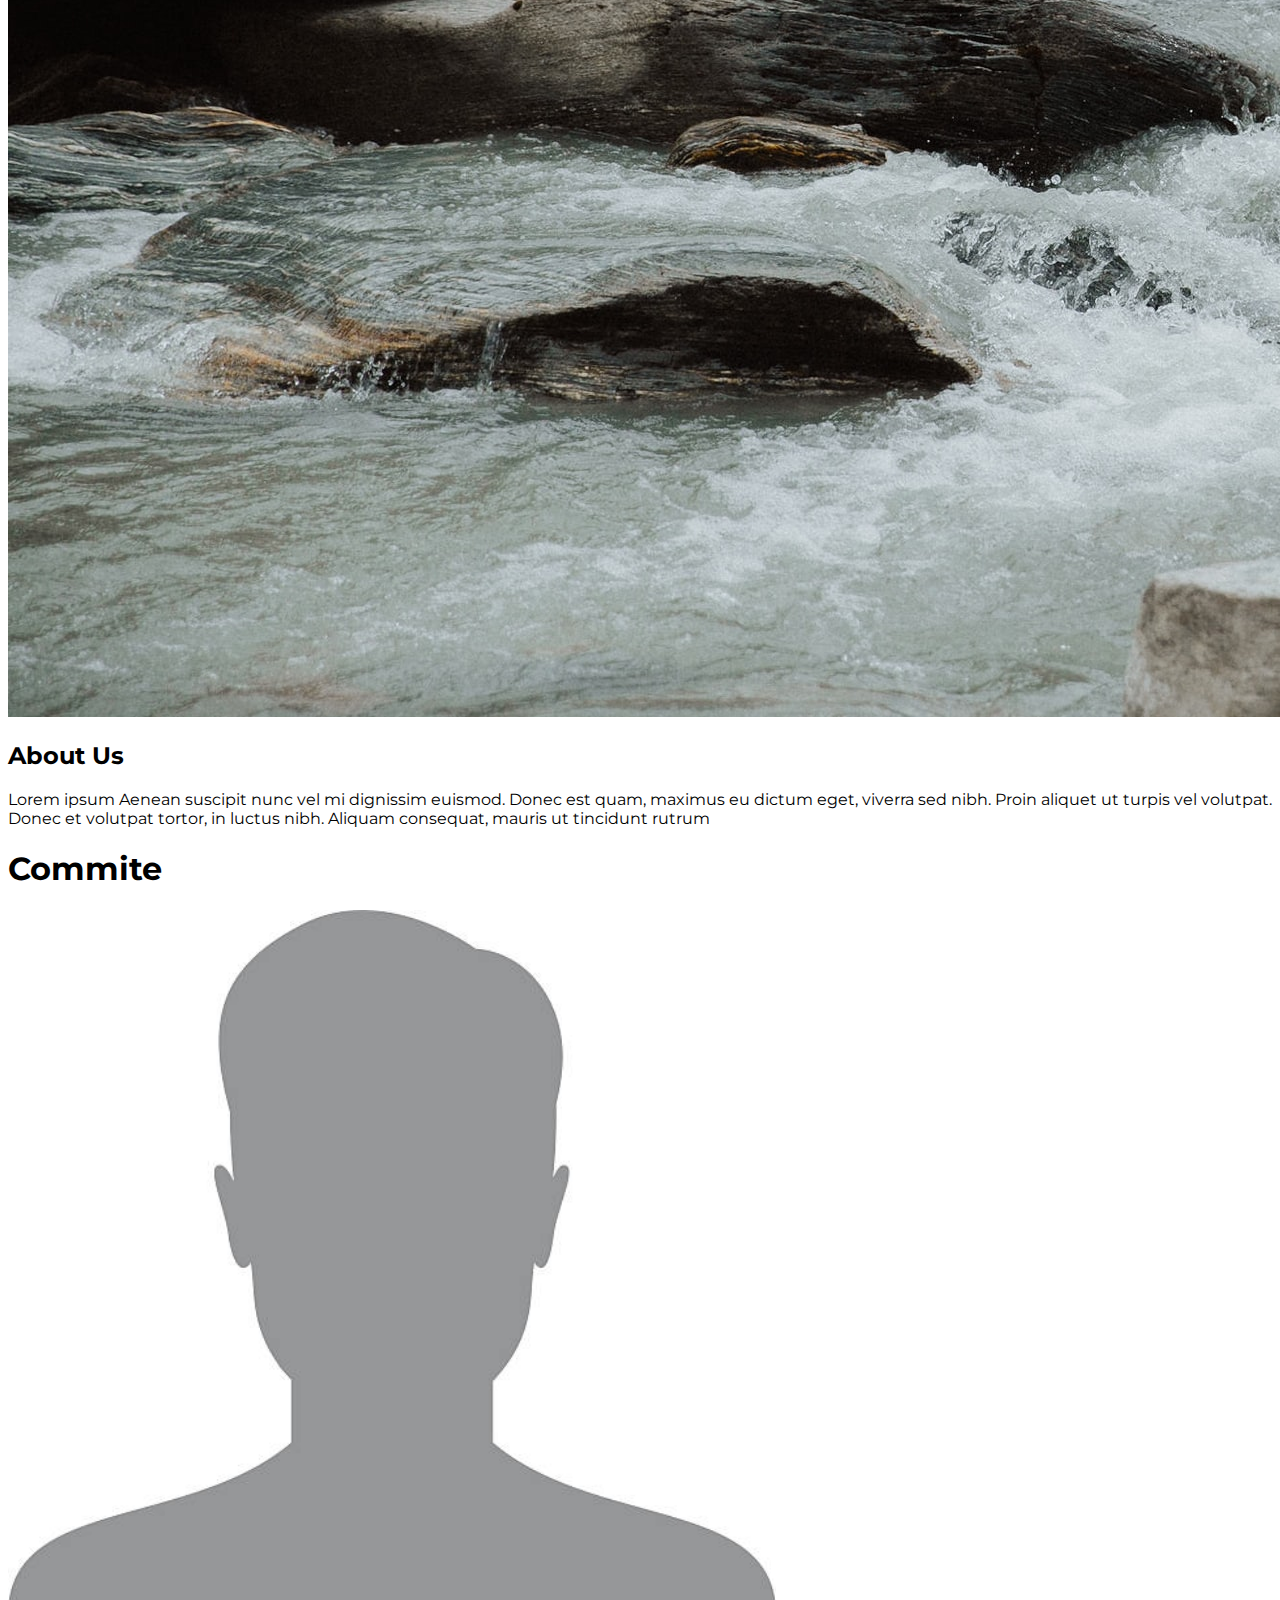
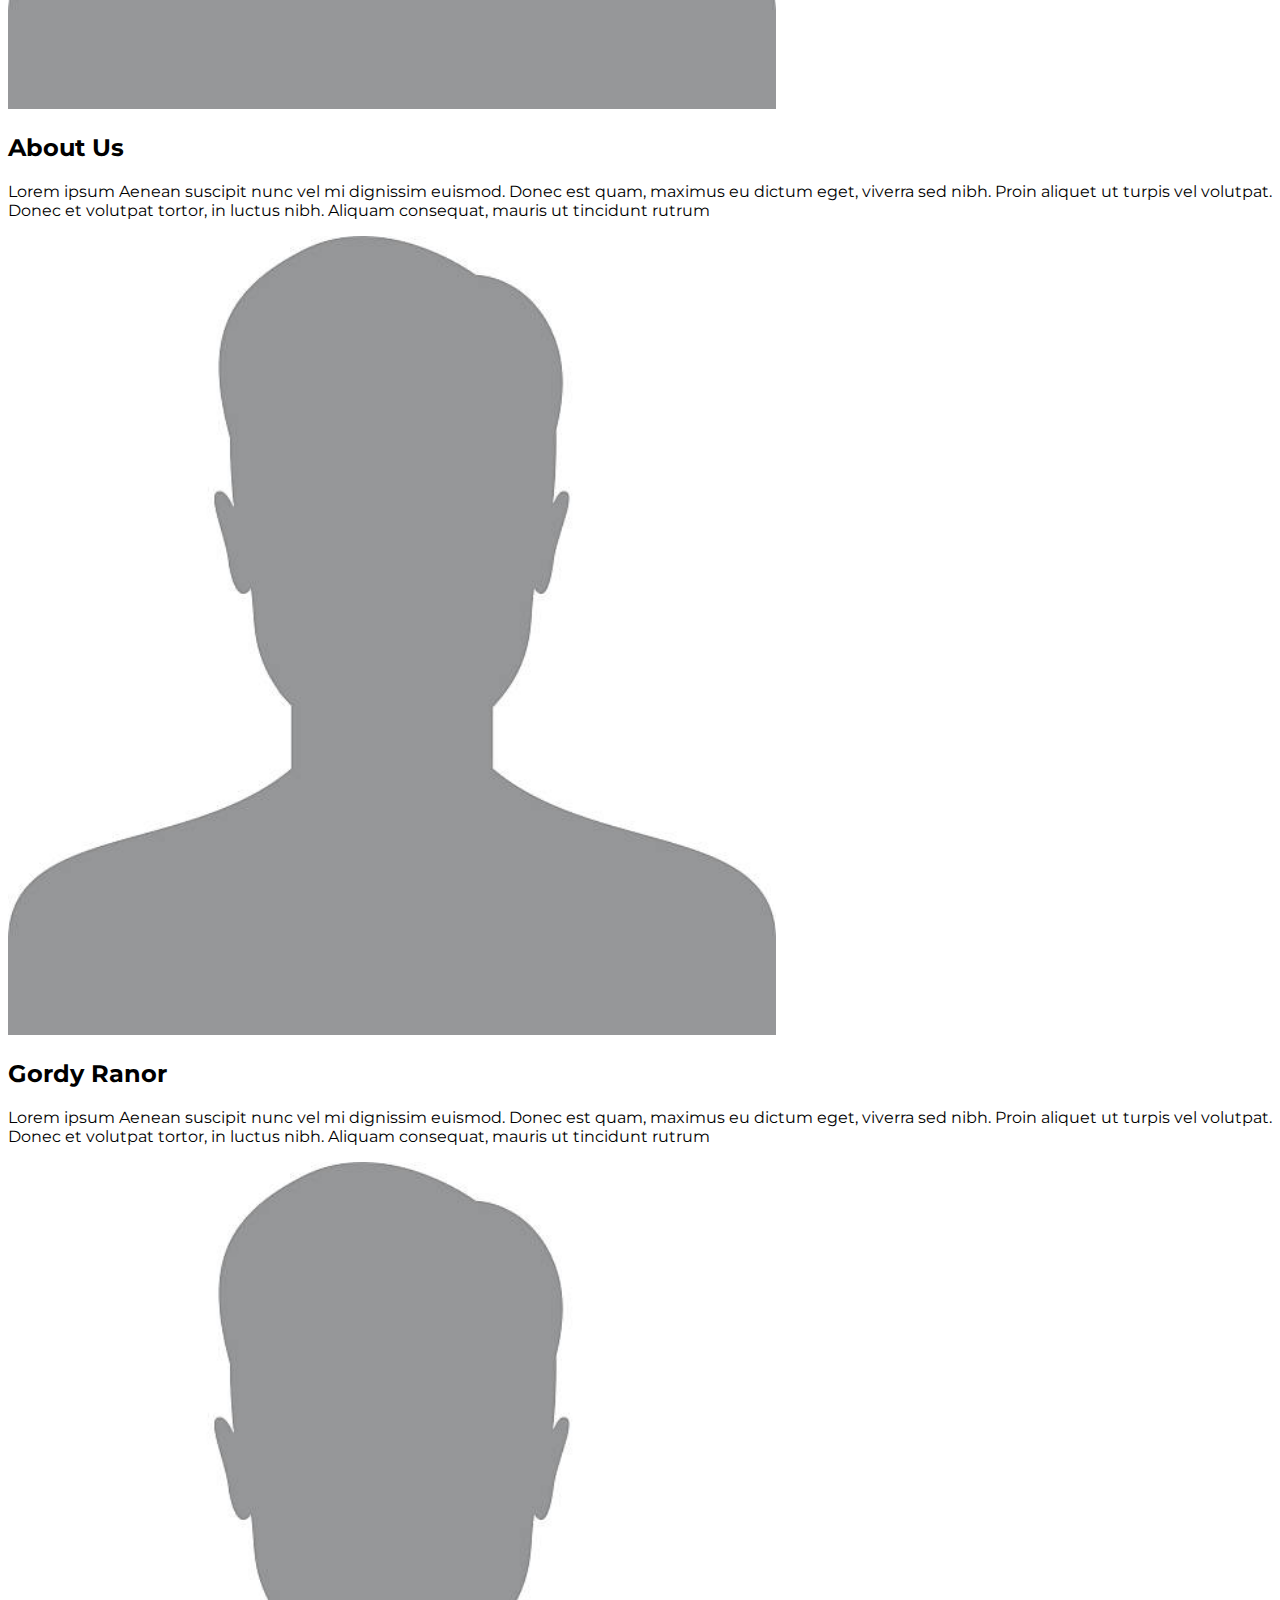
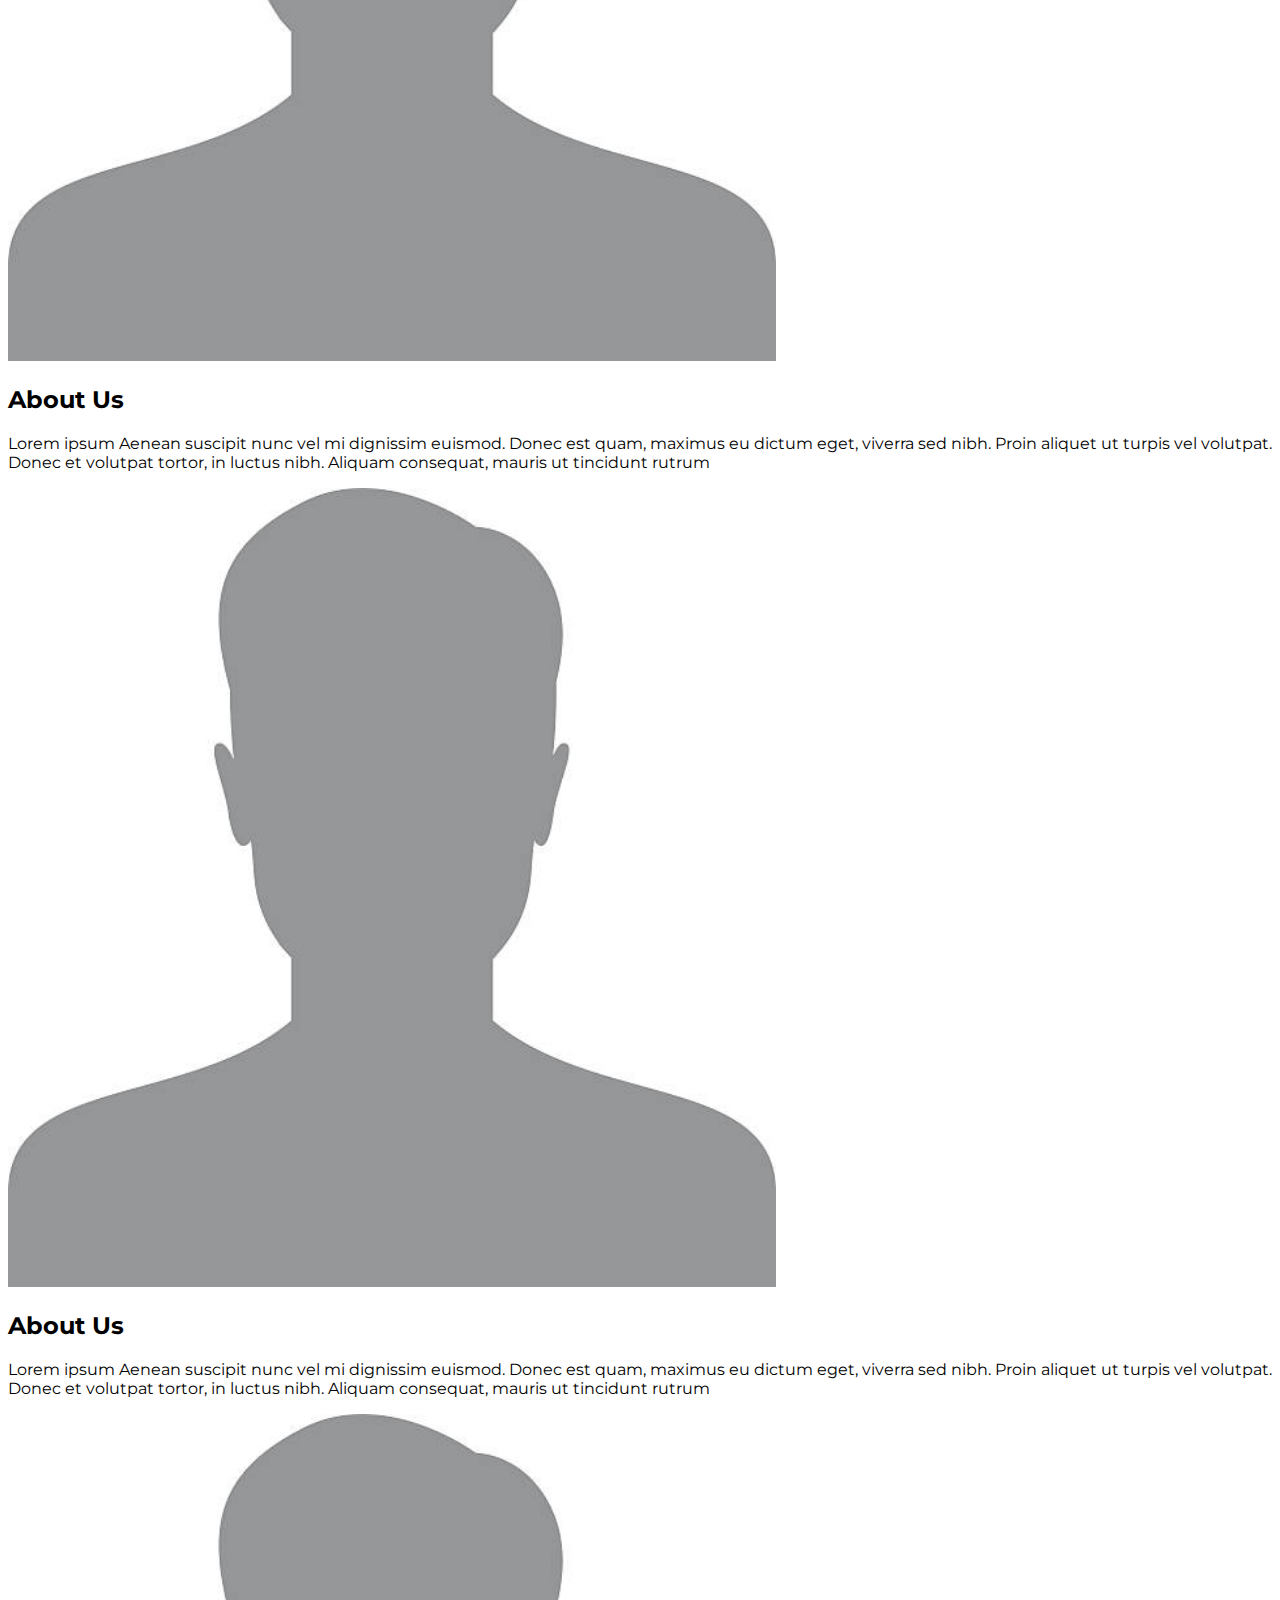
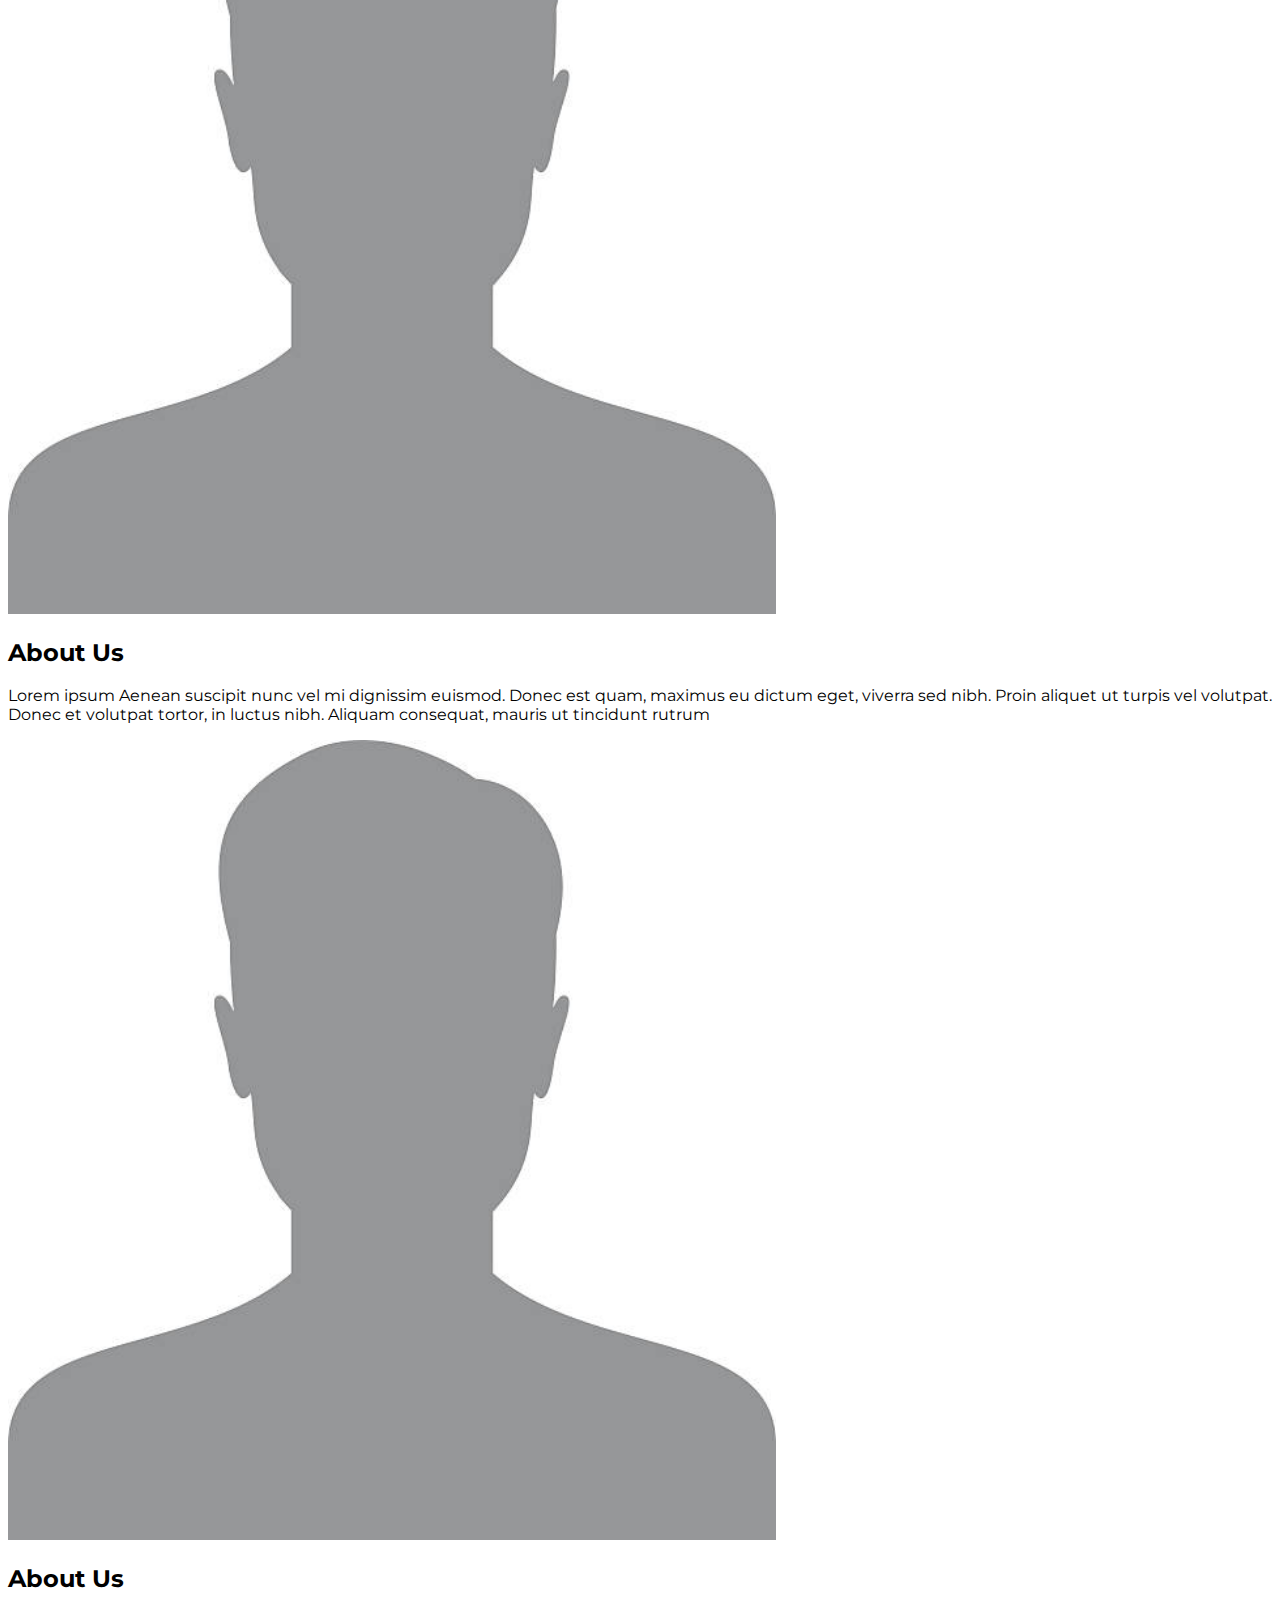
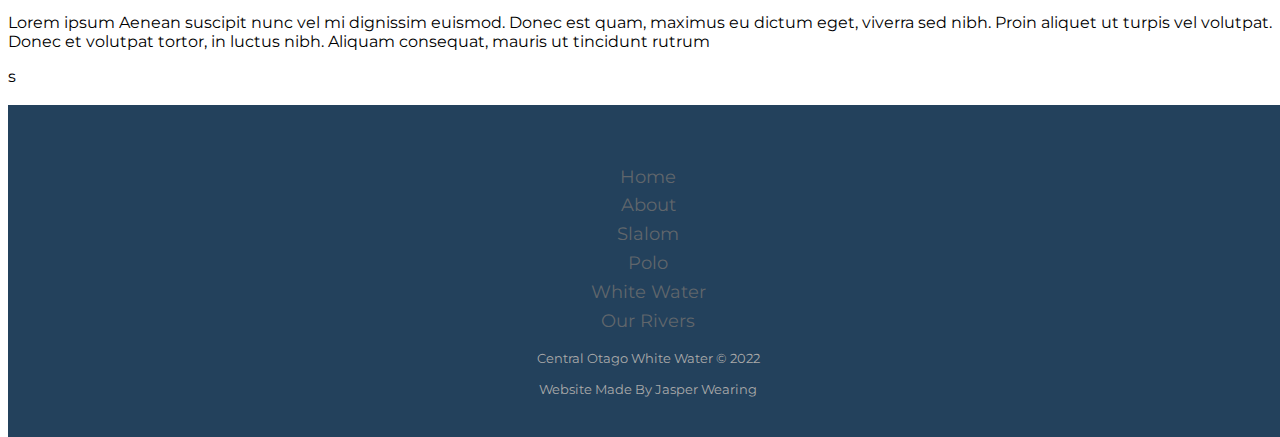
==== commit 2b1fa8b2: "Fixing Images" ====
--- a/Pages/about.html
+++ b/Pages/about.html
@@ -114,7 +114,7 @@
           <div class="container">
             <div class="row align-items-center">
               <div class="col-md-6 text-center">
-                <img class="img-fluid About-Image" src="Images/BlankProfileImage.jpg" alt="">
+                <img class="img-fluid About-Image" src="../Images/BlankProfileImage.jpg" alt="">
               </div>
               <div class="col-md-6 text-center">
                 <h2>About Us</h2>
@@ -127,7 +127,7 @@
           <div class="container">
             <div class="row align-items-center">
               <div class="col-md-6 text-center">
-                <img class="img-fluid About-Image" src="Images/BlankProfileImage.jpg" alt="">
+                <img class="img-fluid About-Image" src="../Images/BlankProfileImage.jpg" alt="">
               </div>
               <div class="col-md-6 text-center">
                 <h2>About Us</h2>
@@ -140,7 +140,7 @@
           <div class="container">
             <div class="row align-items-center">
               <div class="col-md-6 text-center">
-                <img class="img-fluid About-Image" src="Images/BlankProfileImage.jpg" alt="">
+                <img class="img-fluid About-Image" src="../Images/BlankProfileImage.jpg" alt="">
               </div>
               <div class="col-md-6 text-center">
                 <h2>About Us</h2>
@@ -152,7 +152,7 @@
 
       </section>
 
-
+s
       <br><br>
       <div class="footer-basic">
         <footer>
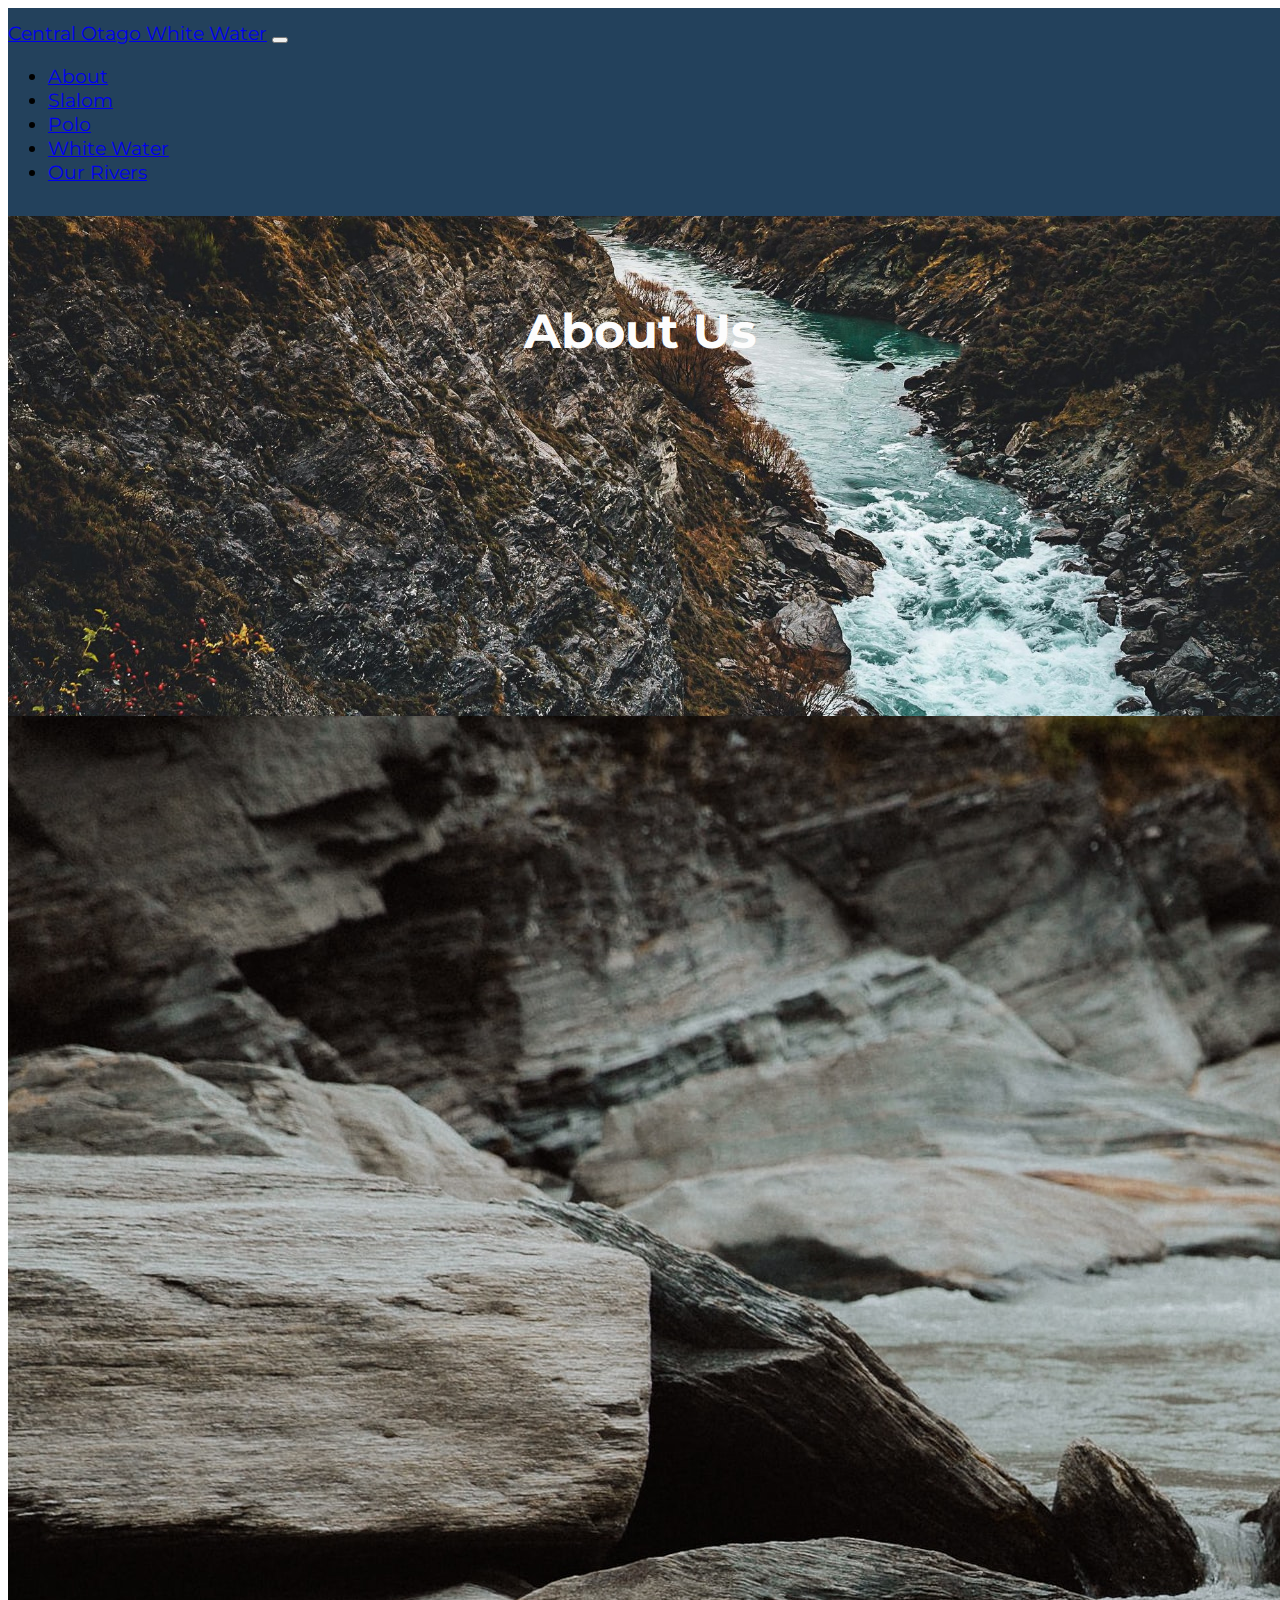
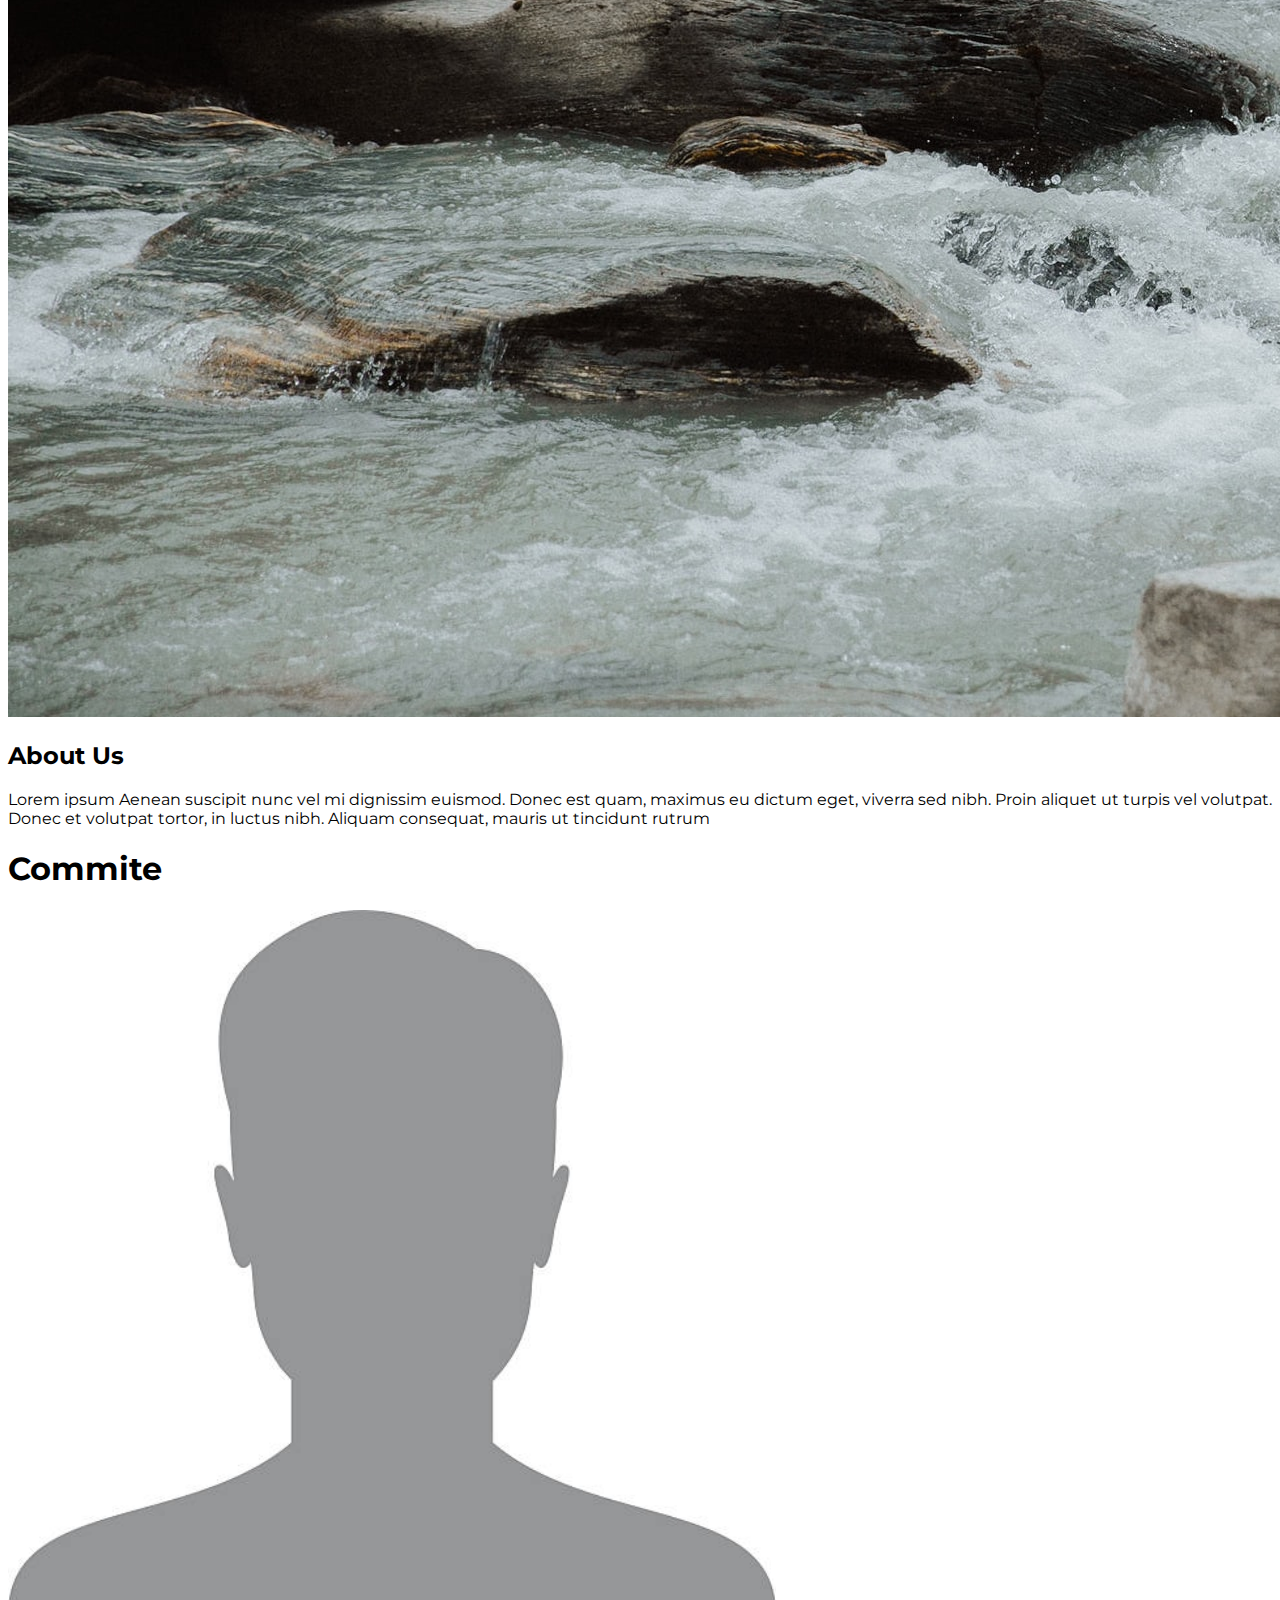
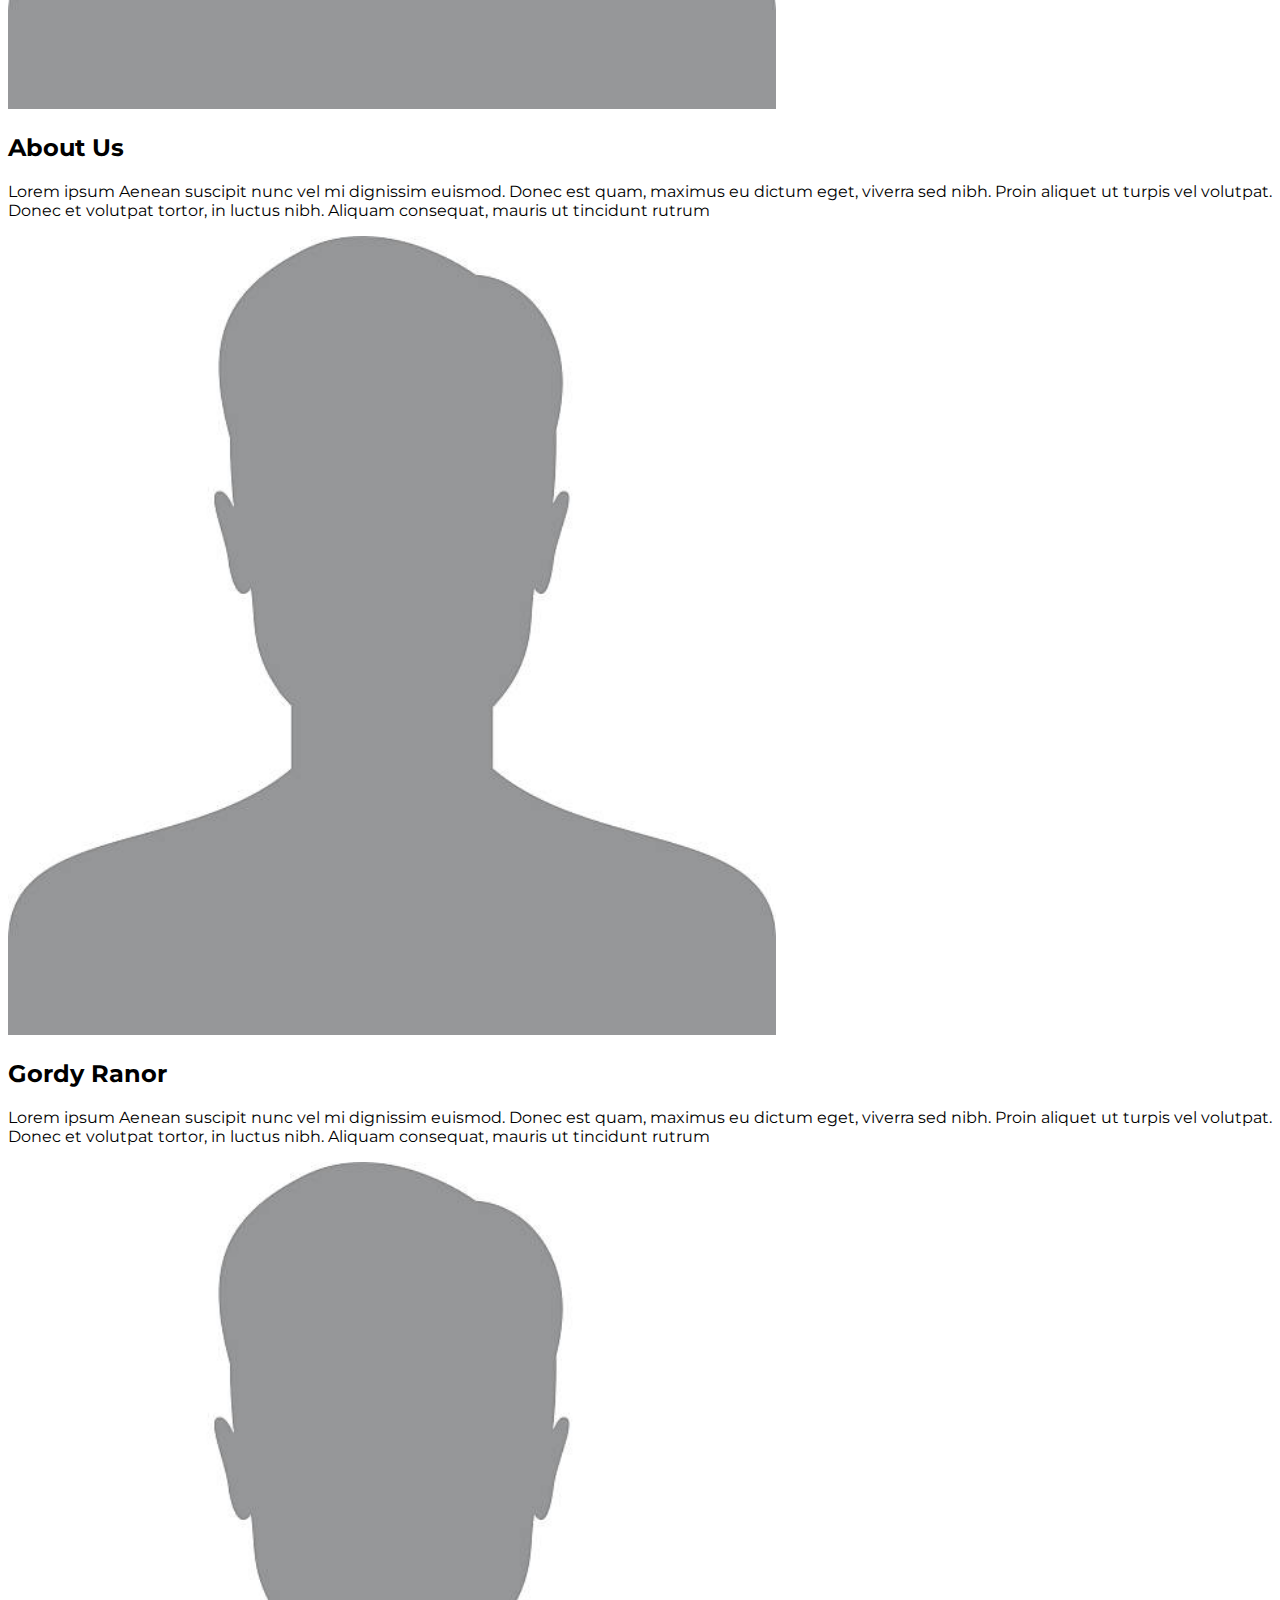
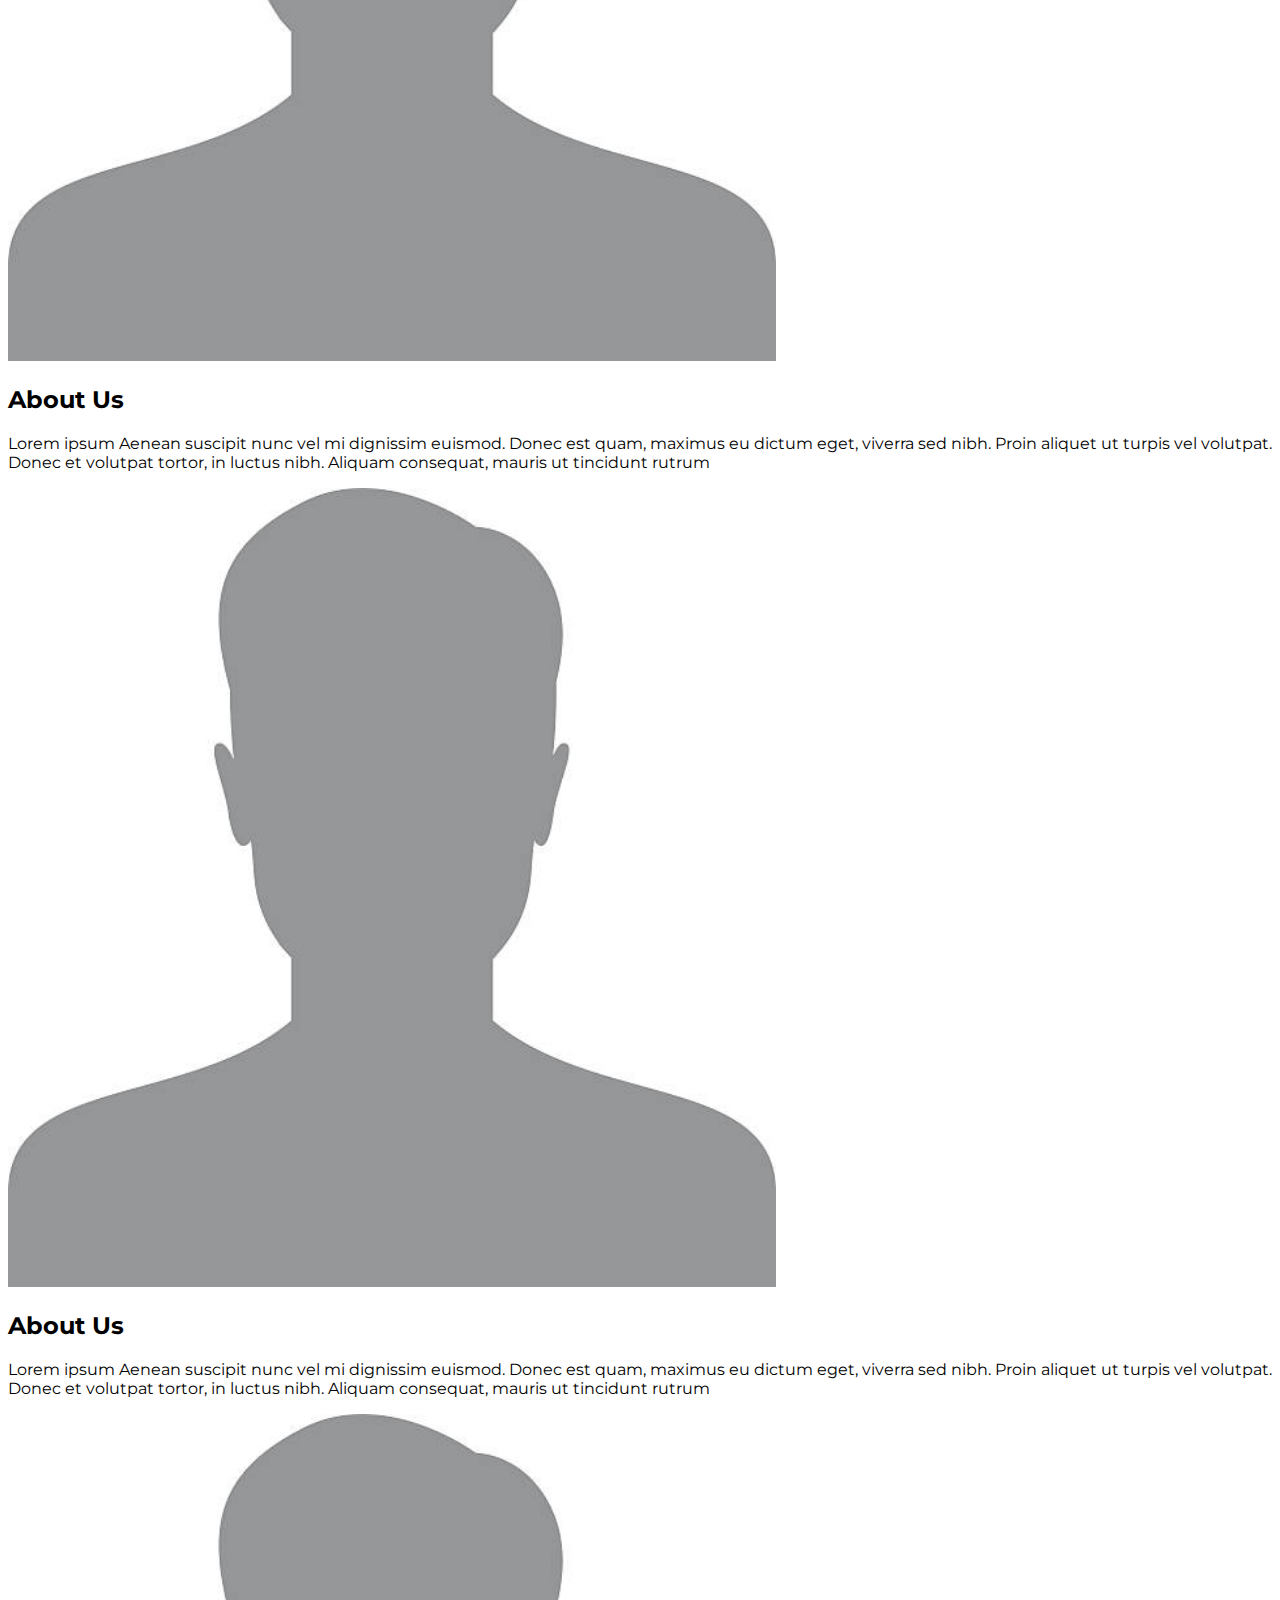
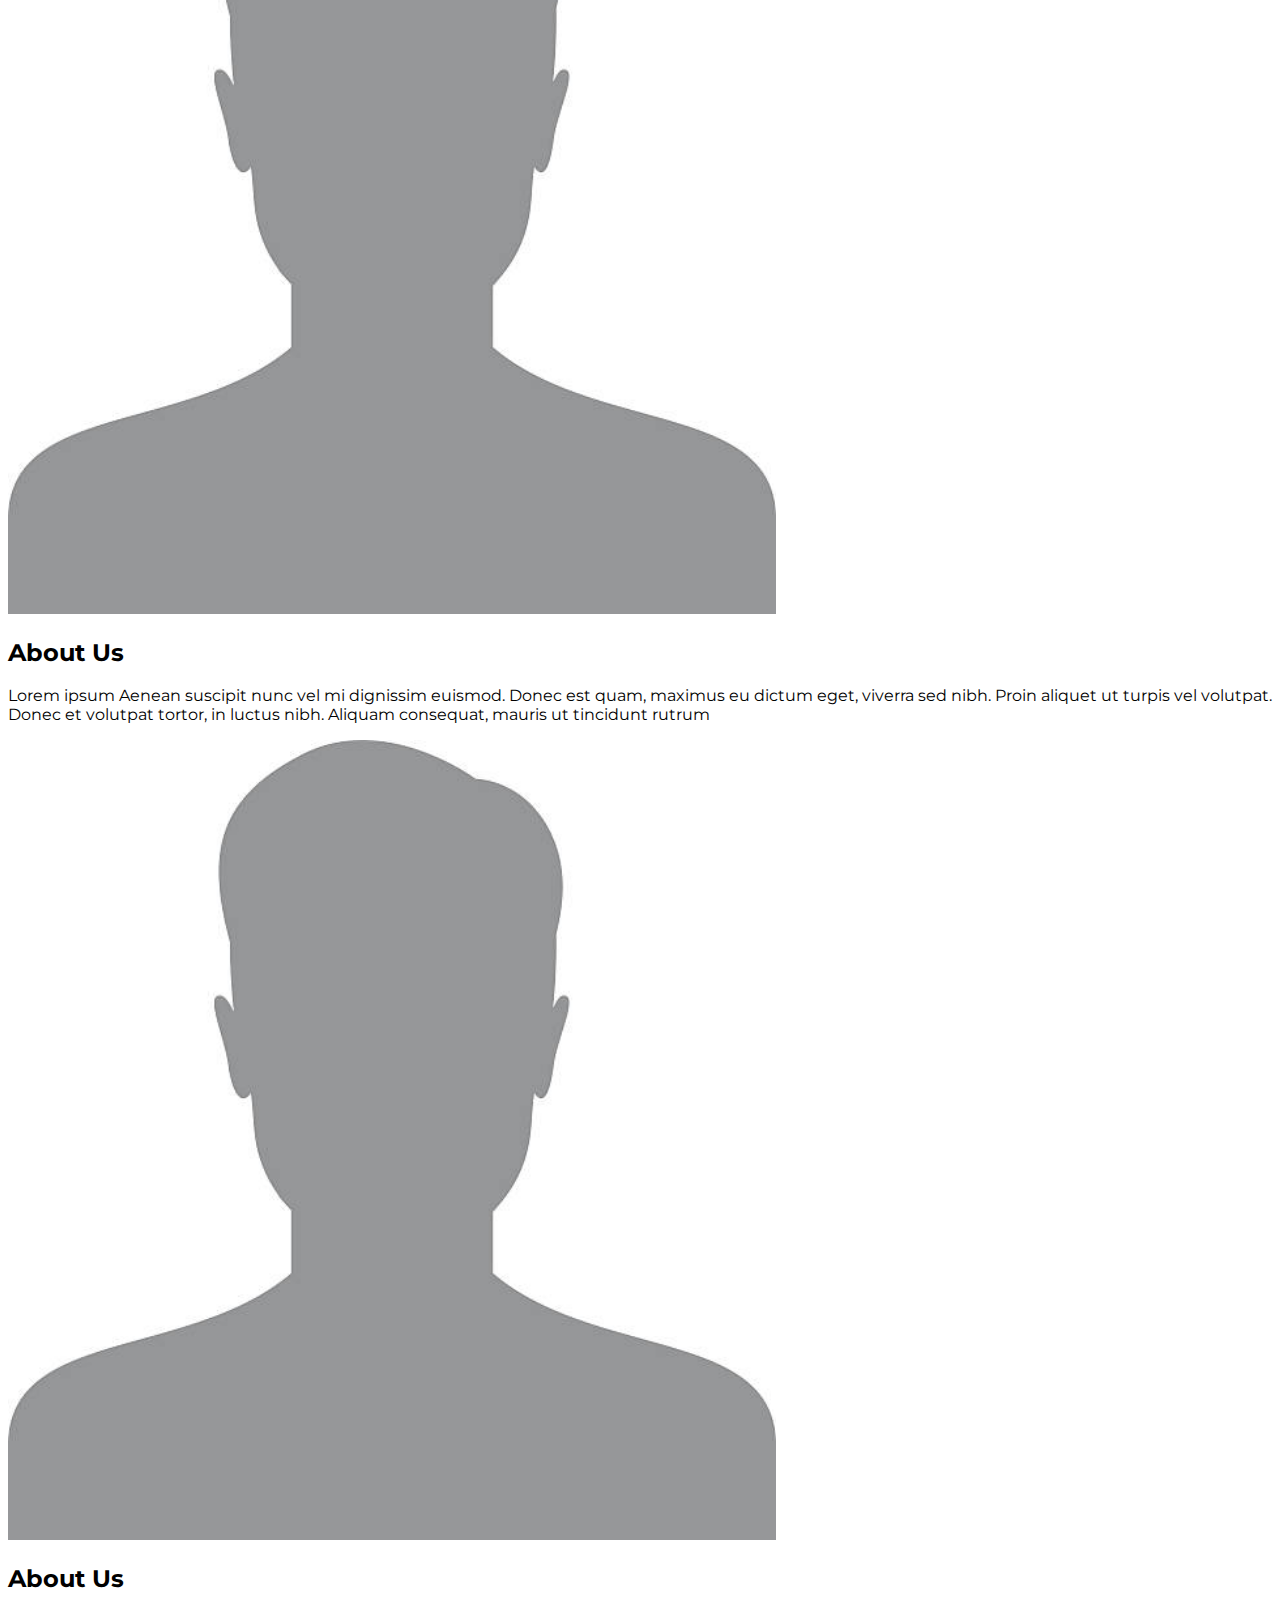
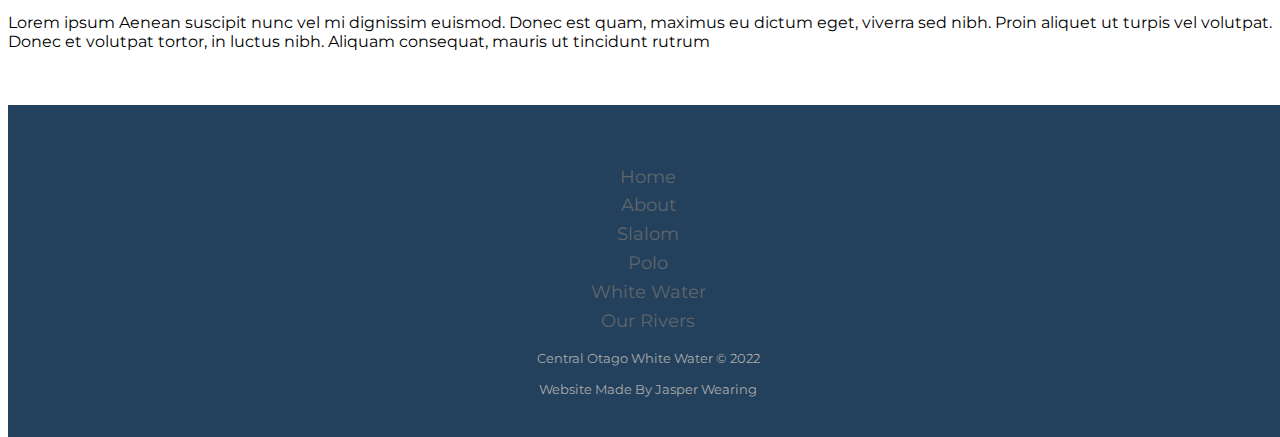
==== commit 2597f7cc: "Making "Made BY Jasper Wearing Clickable"" ====
--- a/Pages/about.html
+++ b/Pages/about.html
@@ -152,7 +152,7 @@
 
       </section>
 
-s
+
       <br><br>
       <div class="footer-basic">
         <footer>
@@ -165,7 +165,7 @@
                 <li class="list-inline-item"><a href="rivers.html">Our Rivers</a></li>
             </ul>
             <p class="copyright">Central Otago White Water © 2022</p>
-            <p class="copyright"> Website Made By Jasper Wearing</p>
+            <p class="copyright"> <a class="footer-email" href="mailto: jasperwearing@gmail.com"> Website Made By Jasper Wearing</a></p>
         </footer>
     </div>
     <script src="https://cdn.jsdelivr.net/npm/bootstrap@5.1.3/dist/js/bootstrap.bundle.min.js" integrity="sha384-ka7Sk0Gln4gmtz2MlQnikT1wXgYsOg+OMhuP+IlRH9sENBO0LRn5q+8nbTov4+1p" crossorigin="anonymous"></script>
--- a/Style.css
+++ b/Style.css
@@ -152,6 +152,13 @@
   font-weight: 300;
 }
 
+.footer-email{
+ text-decoration: none;
+ color:#aaa;
+}
+.footer-email:hover{
+  text-decoration: underline;
+  color:#aaa;
 
+}
 
-
